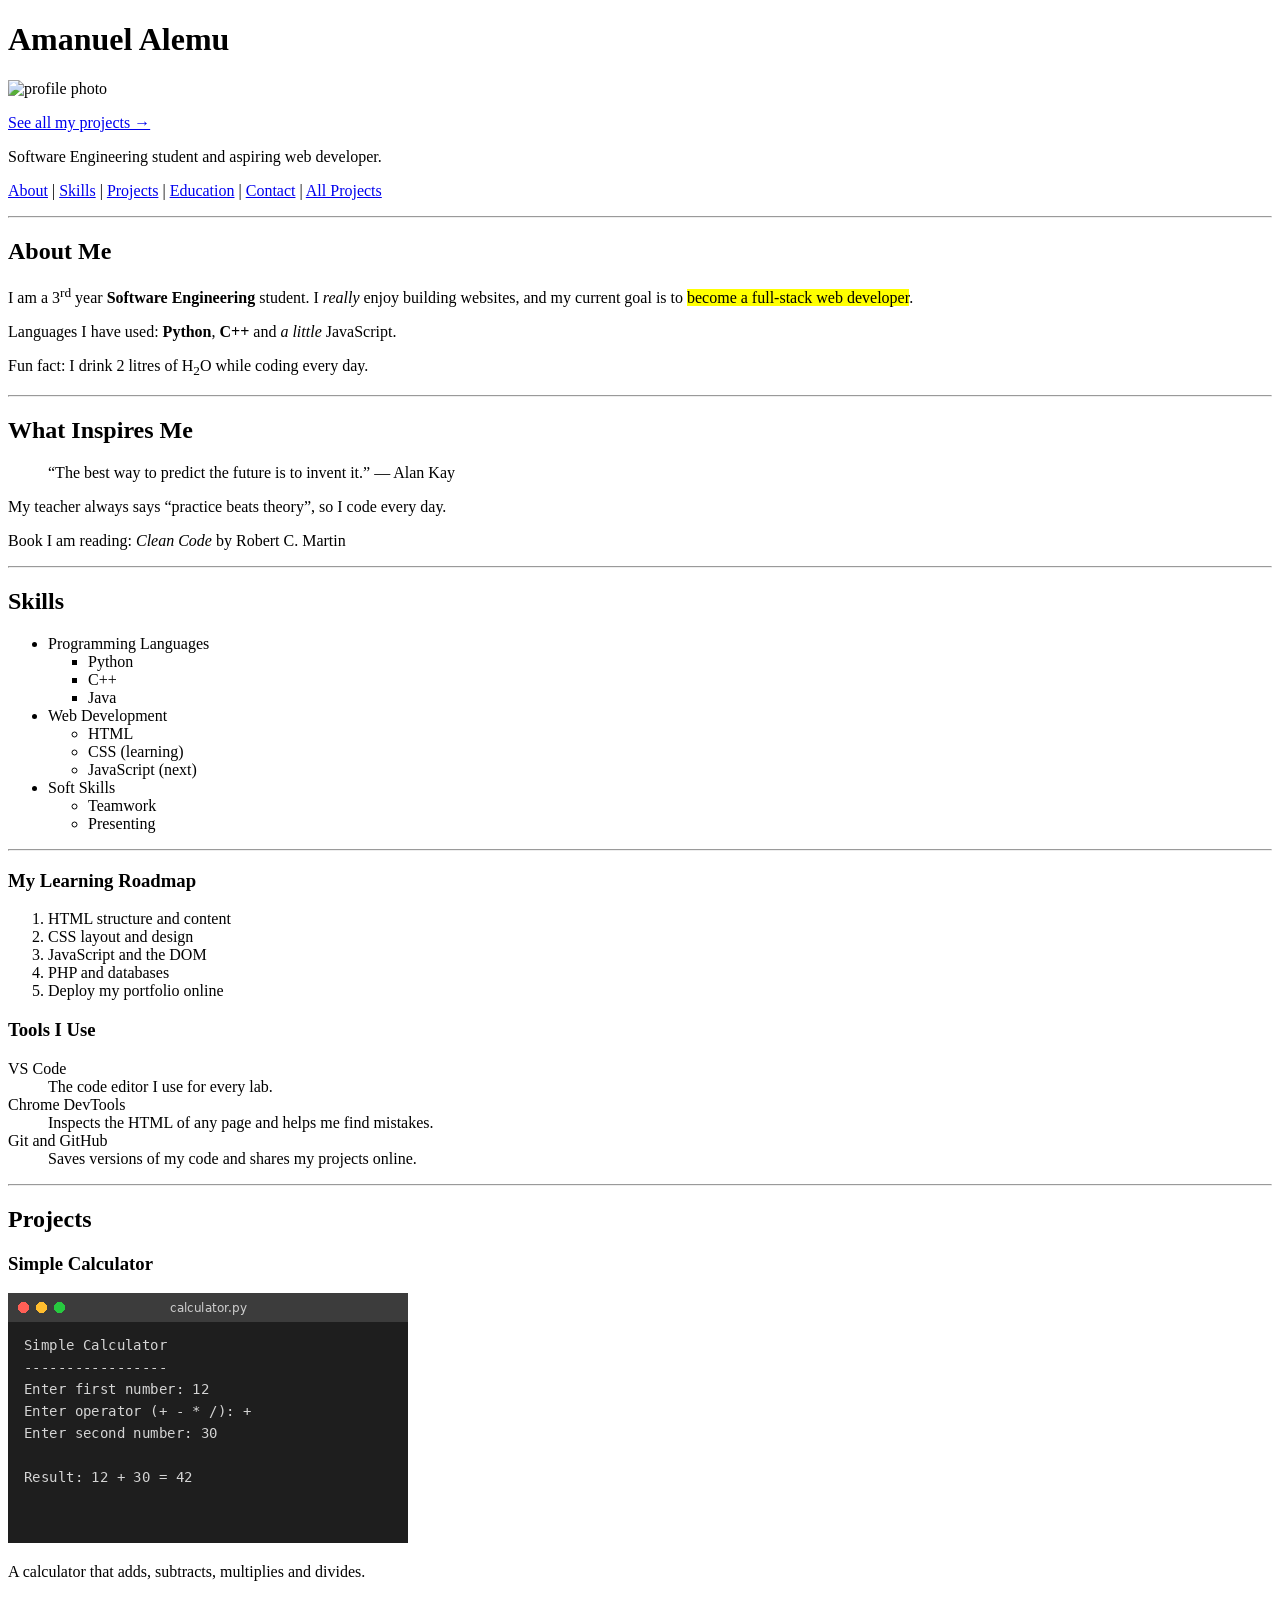
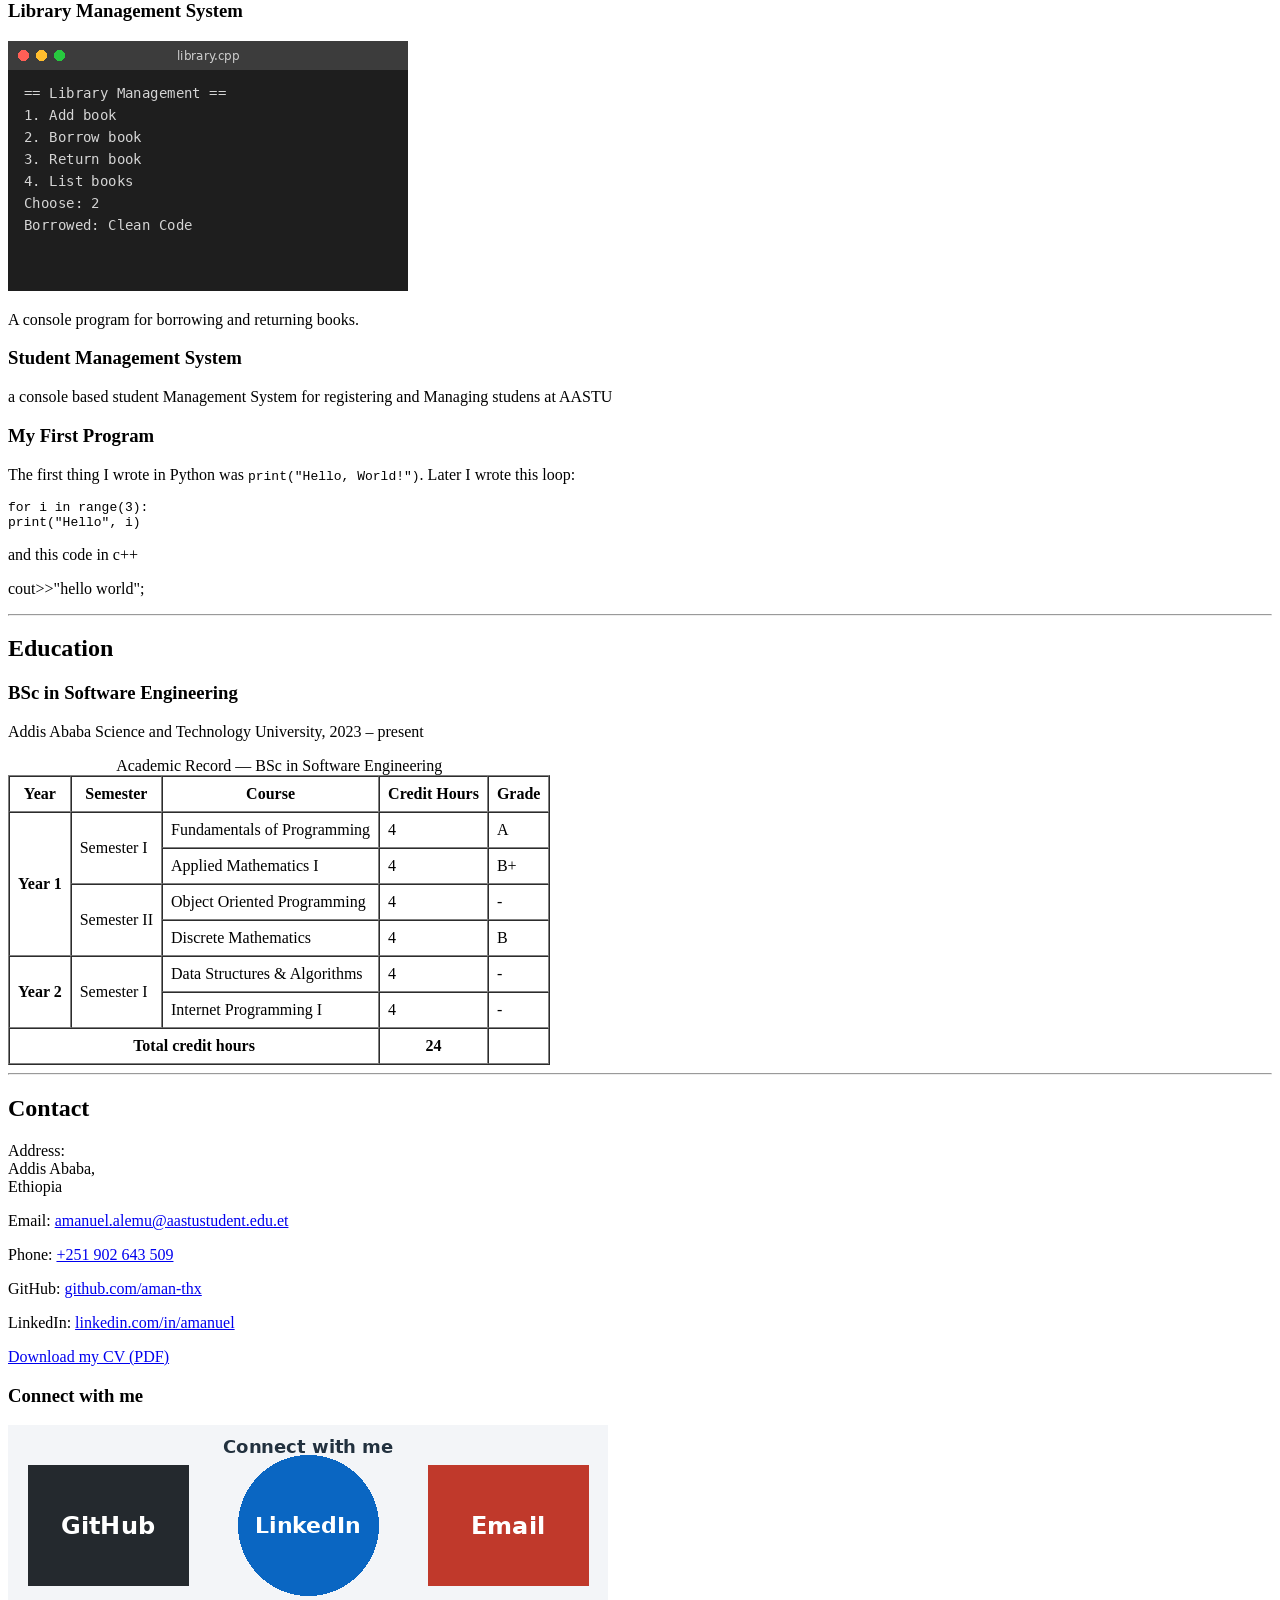
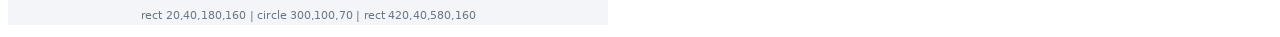
==== index.html @ 14cef984 "add about me section" ====
<!DOCTYPE html>
<html lang="en">
<head>
    <meta charset="UTF-8">
    <meta name="viewport" content="width=device-width, initial-scale=1.0">
    <title>Amanuel Alemu | portfolio</title>
    <link rel="icon" type="image/png" href="images/favicon.png">

</head>
<body>
<h1>Amanuel Alemu</h1>
<img src="images/IMG_1204.jpg" alt="profile photo" title="Amanuel Alemu" width="200">
<p><a href="projects.html">See all my projects →</a></p>
<p>Software Engineering student and aspiring web developer.</p>
<p>
<a href="#about">About</a> |
<a href="#skills">Skills</a> |
<a href="#projects">Projects</a> |
<a href="#education">Education</a> |
<a href="#contact">Contact</a> |
<a href="projects.html">All Projects</a>
</p>
<hr>
<h2 id="about">About Me</h2>

<p>I am a 3<sup>rd</sup> year <strong>Software Engineering</strong> student.  
I <em>really</em> enjoy building websites, and my current goal is to  
<mark>become a full-stack web developer</mark>.</p>  
<p>Languages I have used: <b>Python</b>, <b>C++</b> and <i>a little</i>  
JavaScript.</p>  
<p>Fun fact: I drink 2 litres of H<sub>2</sub>O while coding every day.</p> 
<hr>

<h2>What Inspires Me</h2>  
<blockquote>  
“The best way to predict the future is to invent it.” — Alan Kay 
</blockquote>  
<p>My teacher always says <q>practice beats theory</q>, so I code every day.</p> 
<p>Book I am reading: <cite>Clean Code</cite> by Robert C. Martin</p>

<hr>

<h2 id="skills">Skills</h2>
<ul>
<li>Programming Languages
<ul type="square">
<li>Python</li>
<li>C++</li>
<li>Java</li>
</ul>
</li>
<li>Web Development
<ul type="circle">
<li>HTML</li>
<li>CSS (learning)</li>
<li>JavaScript (next)</li>
</ul>
</li>
<li>Soft Skills
<ul>
<li>Teamwork</li>
<li>Presenting</li>
</ul>
</li>
</ul>
<hr>

<h3>My Learning Roadmap</h3>
<ol type="1">
<li>HTML structure and content</li>
<li>CSS layout and design</li>
<li>JavaScript and the DOM</li>
<li>PHP and databases</li>
<li>Deploy my portfolio online</li>
</ol>


<h3>Tools I Use</h3>
<dl>
<dt>VS Code</dt>
<dd>The code editor I use for every lab.</dd>
<dt>Chrome DevTools</dt>
<dd>Inspects the HTML of any page and helps me find mistakes.</dd>
<dt>Git and GitHub</dt>
<dd>Saves versions of my code and shares my projects online.</dd>
</dl>



<hr>
<h2 id="projects">Projects</h2>
<h3>Simple Calculator</h3>
<img src="images/project-calculator.png" alt="Screenshot of the calculator showing 12
+ 30 = 42"
width="400" height="250">




<p>A calculator that adds, subtracts, multiplies and divides.</p>
<h3>Library Management System</h3>
<img src="images/project-library.png" alt="Screenshot of the managment system showing the main menu"
width="400" height="250">
<p>A console program for borrowing and returning books.</p>



<h3>Student Management System</h3>
<p>a console based student Management System for registering and Managing studens at AASTU</p>
<h3>My First Program</h3>  
<p>The first thing I wrote in Python was <code>print("Hello, World!")</code>.  
Later I wrote this loop:</p>  
<pre><code>for i in range(3):  
print("Hello", i)  
</code></pre> 
<p>and this code in c++</p>

<p>cout>>"hello world"; </p>

<hr>
<h2 id="education">Education</h2>
<h3>BSc in Software Engineering</h3>
<p>Addis Ababa Science and Technology University, 2023 – present</p>



<table border ="1" cellpadding="8" cellspacing="0">
<caption>Academic Record — BSc in Software Engineering</caption>
<thead>
<tr>
<th>Year</th>
<th>Semester</th>
<th>Course</th>
<th>Credit Hours</th>
<th>Grade</th>
</tr>
</thead>
<tbody>
<tr>
<th rowspan="4">Year 1</th>
<td rowspan="2">Semester I</td>
<td>Fundamentals of Programming</td>
<td>4</td>
<td>A</td>
</tr>
<tr>
<!-- Year and Semester are already covered -->
<td>Applied Mathematics I</td>
<td>4</td>
<td>B+</td>
</tr>
<tr>
<!-- Year is still covered -->
<td rowspan="2">Semester II</td> <td>Object
Oriented Programming</td> <td>4</td>
<td>-</td>
</tr>
<tr>
<td>Discrete Mathematics</td>
<td>4</td>
<td>B</td>
</tr>
<tr>
<th rowspan="2">Year 2</th>
<td rowspan="2">Semester I</td>
<td>Data Structures &amp; Algorithms</td>
<td>4</td>
<td>-</td>
</tr>
<tr>
<td>Internet Programming I</td>
<td>4</td>
<td>-</td>
</tr>
</tbody>
<tfoot>
<tr>
<th colspan="3">Total credit hours</th>
<th>24</th>
<th></th>
</tr>
</tfoot>
</table>

<hr>
<h2 id="contact">Contact</h2>
<p>Address:<br>Addis Ababa,<br>Ethiopia</p>
<p>Email: <a href="mailto:amanuel.alemu@aastustudent.edu.etc">amanuel.alemu@aastustudent.edu.et</a></p>
<p>Phone: <a href="tel:+251902643509">+251 902 643 509</a></p>
<p>GitHub: <a href="https://github.com/aman-thx">github.com/aman-thx</a></p>
<p>LinkedIn: <a
href="https://www.linkedin.com/in/amanuel">linkedin.com/in/amanuel</a></p>
<p><a href="files/cv.pdf" download>Download my CV (PDF)</a></p>


<h3>Connect with me</h3>
<img src="images/connect-banner.png" usemap="#connectmap"
alt="Connect banner: GitHub, LinkedIn, Email" width="600" height="200">


<map name="connectmap">
<area shape="rect" coords="20,40,180,160"
href="https://github.com/aman-thx" alt="GitHub">
<area shape="circle" coords="300,100,70"
href="https://www.linkedin.com/in/amanuel" alt="LinkedIn">
<area shape="rect" coords="420,40,580,160"
href="mailto:amanuel.alemu@aastustudent.edu.et" alt="Email">
</map>
</body>
</html>
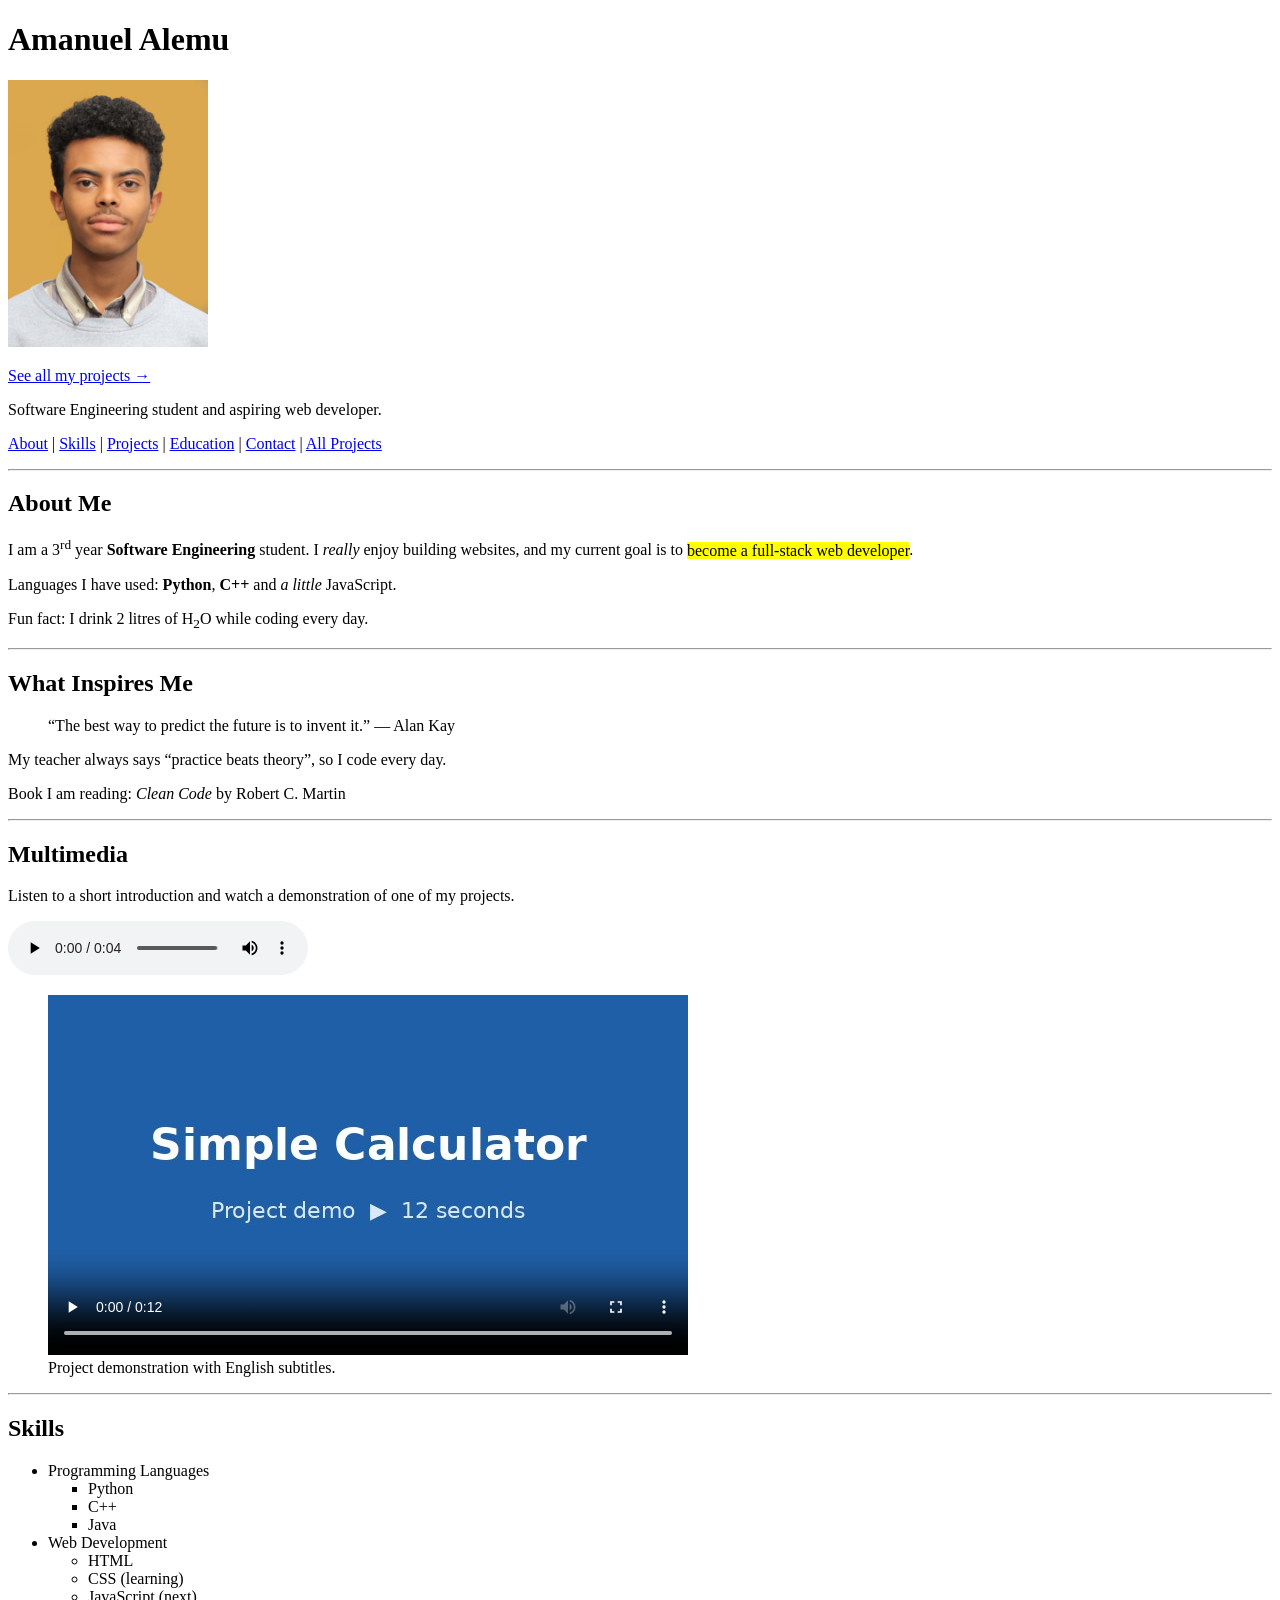
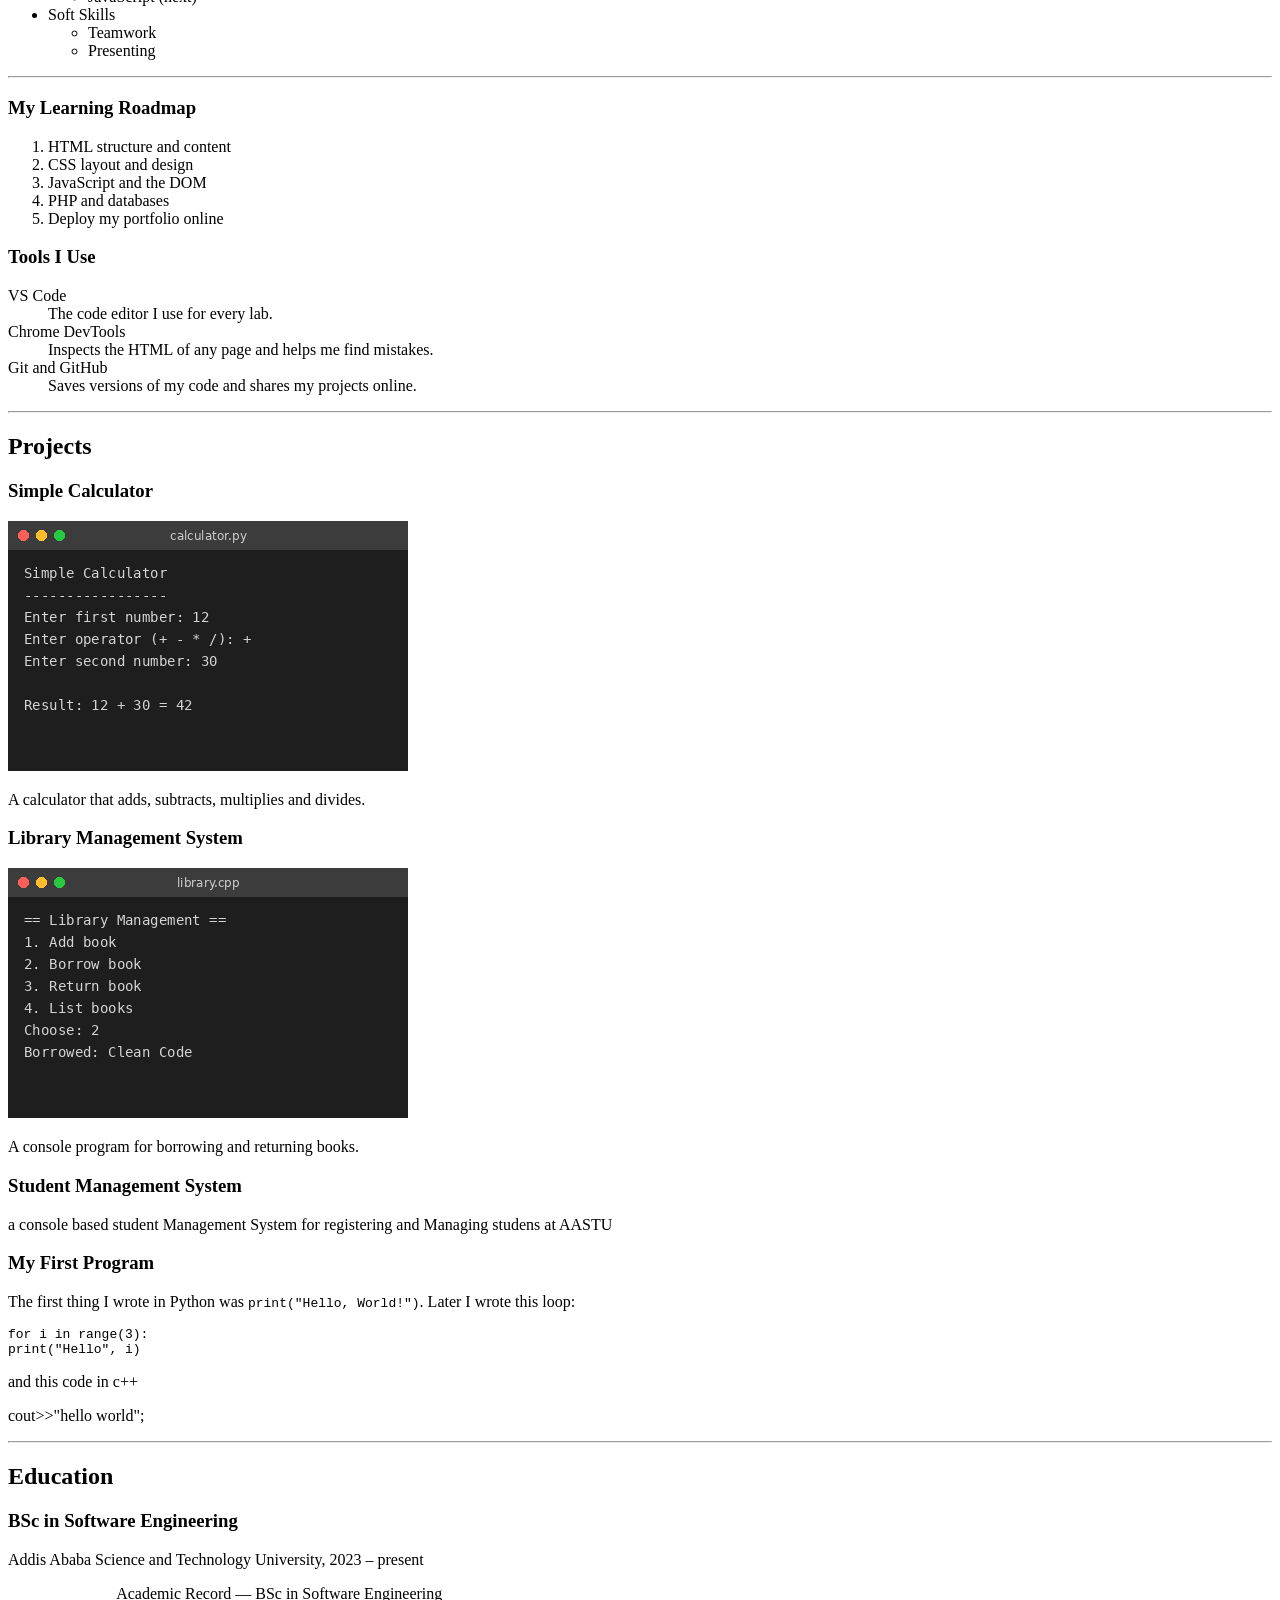
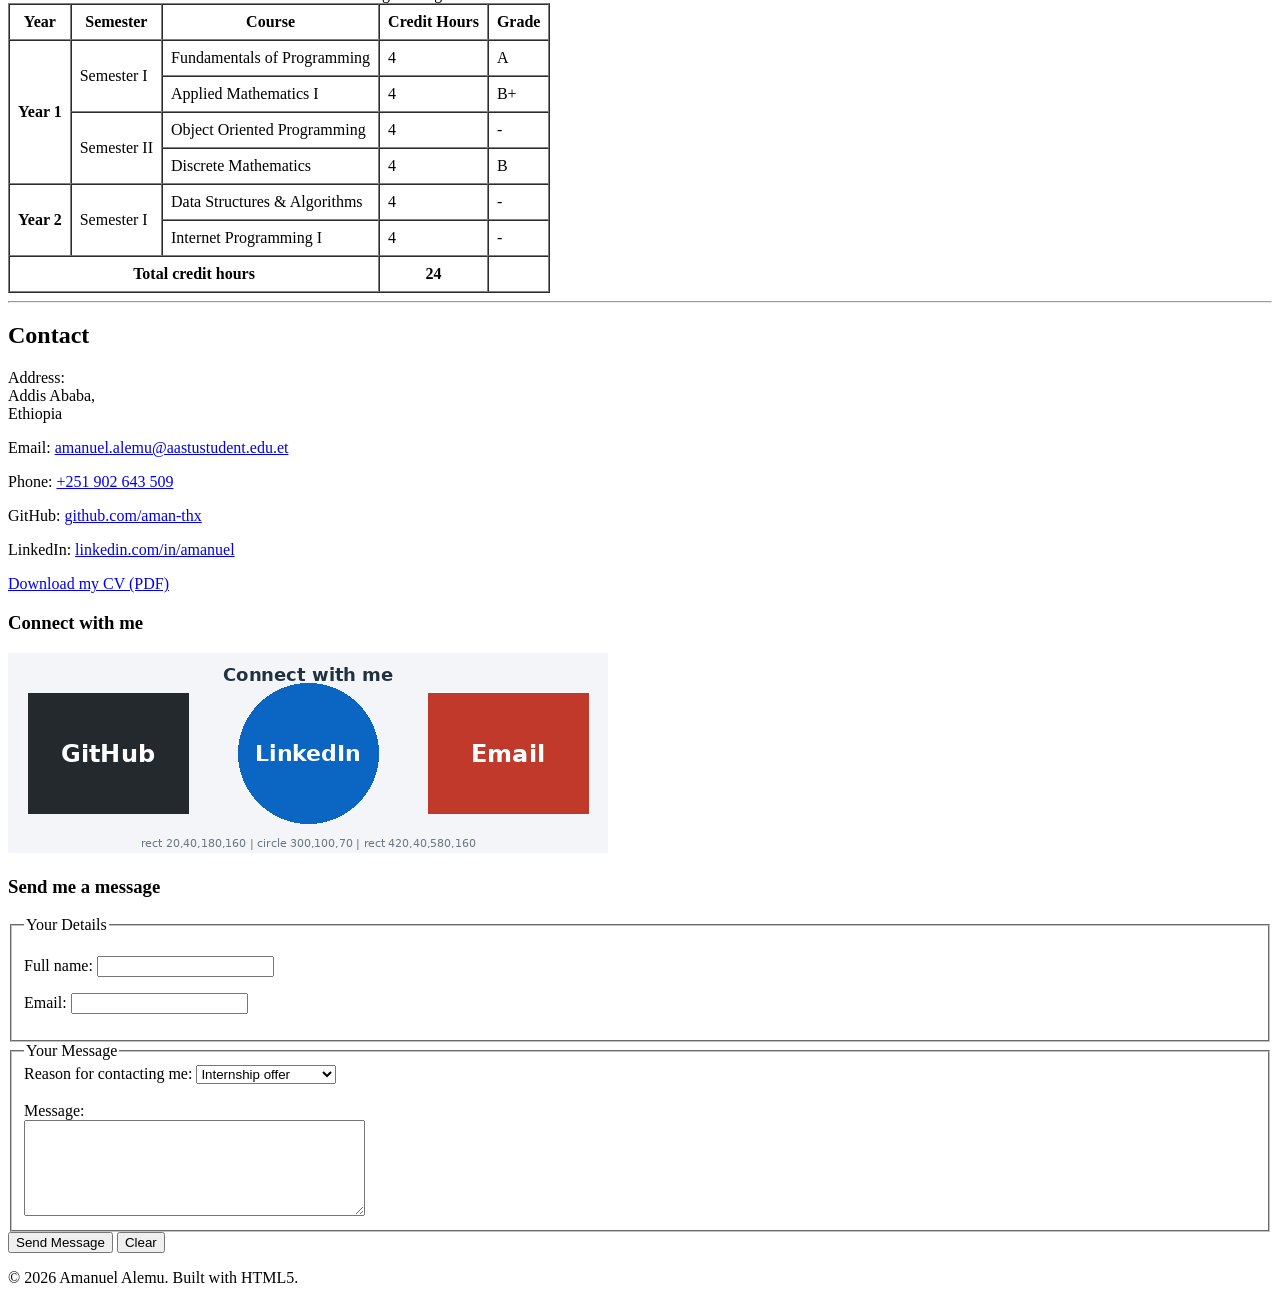
==== commit 464fdd98: "The thank-you page" ====
--- a/index.html
+++ b/index.html
@@ -8,10 +8,12 @@
 
 </head>
 <body>
+<header>
 <h1>Amanuel Alemu</h1>
-<img src="images/IMG_1204.jpg" alt="profile photo" title="Amanuel Alemu" width="200">
+<img src="images/IMG_1204.JPG" alt="profile photo" title="Amanuel Alemu" width="200">
 <p><a href="projects.html">See all my projects →</a></p>
 <p>Software Engineering student and aspiring web developer.</p>
+<nav aria-label="Primary navigation">
 <p>
 <a href="#about">About</a> |
 <a href="#skills">Skills</a> |
@@ -20,6 +22,9 @@
 <a href="#contact">Contact</a> |
 <a href="projects.html">All Projects</a>
 </p>
+</nav>
+</header>
+<main>
 <hr>
 <h2 id="about">About Me</h2>
 
@@ -37,6 +42,25 @@
 </blockquote>  
 <p>My teacher always says <q>practice beats theory</q>, so I code every day.</p> 
 <p>Book I am reading: <cite>Clean Code</cite> by Robert C. Martin</p>
+
+<hr>
+<section id="media">
+<h2>Multimedia</h2>
+<p>Listen to a short introduction and watch a demonstration of one of my projects.</p>
+<audio controls>
+<source src="media/intro.mp3" type="audio/mpeg">
+Your browser does not support the audio element.
+</audio>
+<figure>
+<video controls width="640" poster="images/project-demo-poster.jpg">
+<source src="media/project-demo.mp4" type="video/mp4">
+<source src="media/project-demo.webm" type="video/webm">
+<track src="media/project-demo.vtt" kind="subtitles" srclang="en" label="English" default>
+Your browser does not support the video element.
+</video>
+<figcaption>Project demonstration with English subtitles.</figcaption>
+</figure>
+</section>
 
 <hr>
 
@@ -206,5 +230,47 @@
 <area shape="rect" coords="420,40,580,160"
 href="mailto:amanuel.alemu@aastustudent.edu.et" alt="Email">
 </map>
+
+<section id="message">
+<h3>Send me a message</h3>
+<form action="thank-you.html" method="get">
+<fieldset>
+<legend>Your Details</legend>
+<p>
+<label for="fullname">Full name:</label>
+<input type="text" id="fullname" name="fullname" autocomplete="name" required>
+</p>
+<p>
+<label for="email">Email:</label>
+<input type="email" id="email" name="email" autocomplete="email" required>
+</p>
+</fieldset>
+<fieldset>
+<legend>Your Message</legend>
+<label for="reason">Reason for contacting me:</label>
+<select id="reason" name="reason">
+<optgroup label="Work">
+<option value="internship">Internship offer</option>
+<option value="freelance">Freelance project</option>
+<option value="job">Full-time job</option>
+</optgroup>
+<optgroup label="Study">
+<option value="group-project">Group project</option>
+<option value="tutoring">Tutoring</option>
+</optgroup>
+<option value="other">Other</option>
+</select>
+<br><br>
+<label for="message">Message:</label><br>
+<textarea id="message" name="message" rows="6" cols="40"></textarea>
+</fieldset>
+<button type="submit">Send Message</button>
+<button type="reset">Clear</button>
+</form>
+</section>
+</main>
+<footer>
+<p>&copy; 2026 Amanuel Alemu. Built with HTML5.</p>
+</footer>
 </body>
 </html>
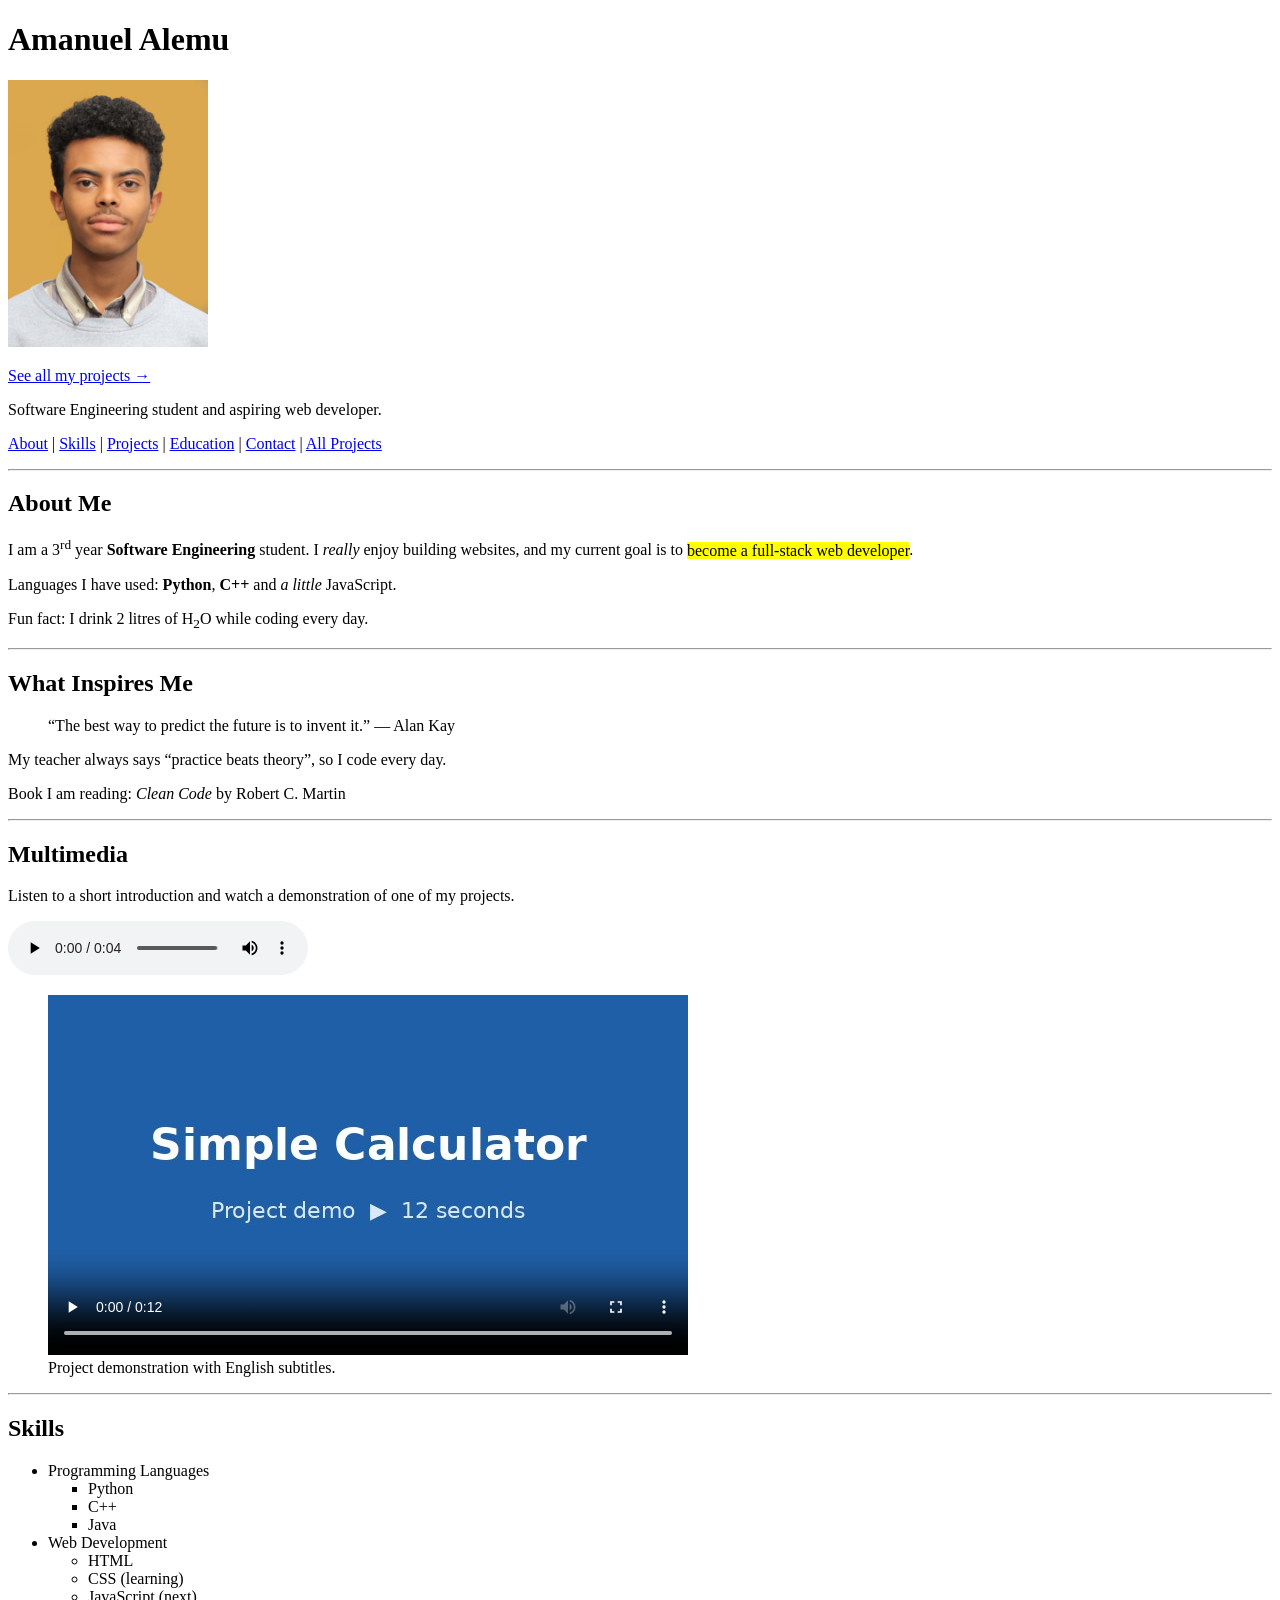
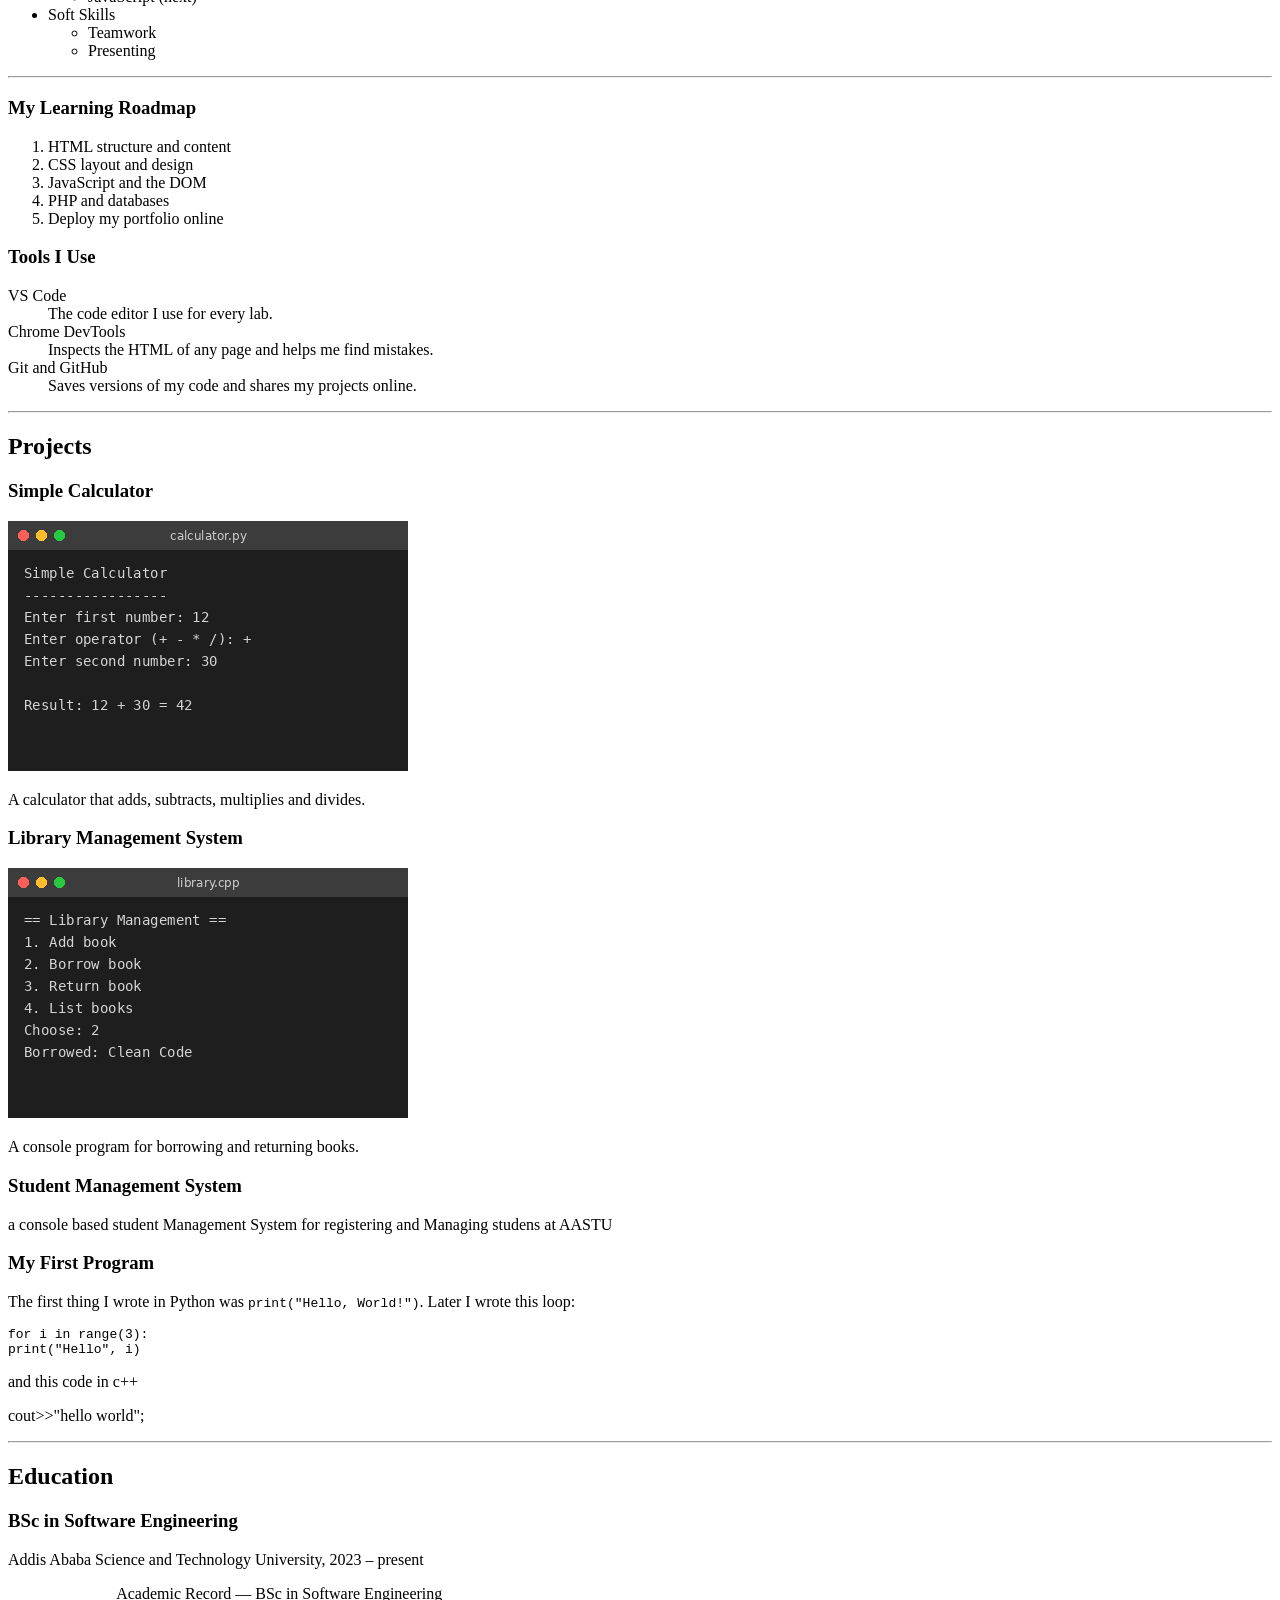
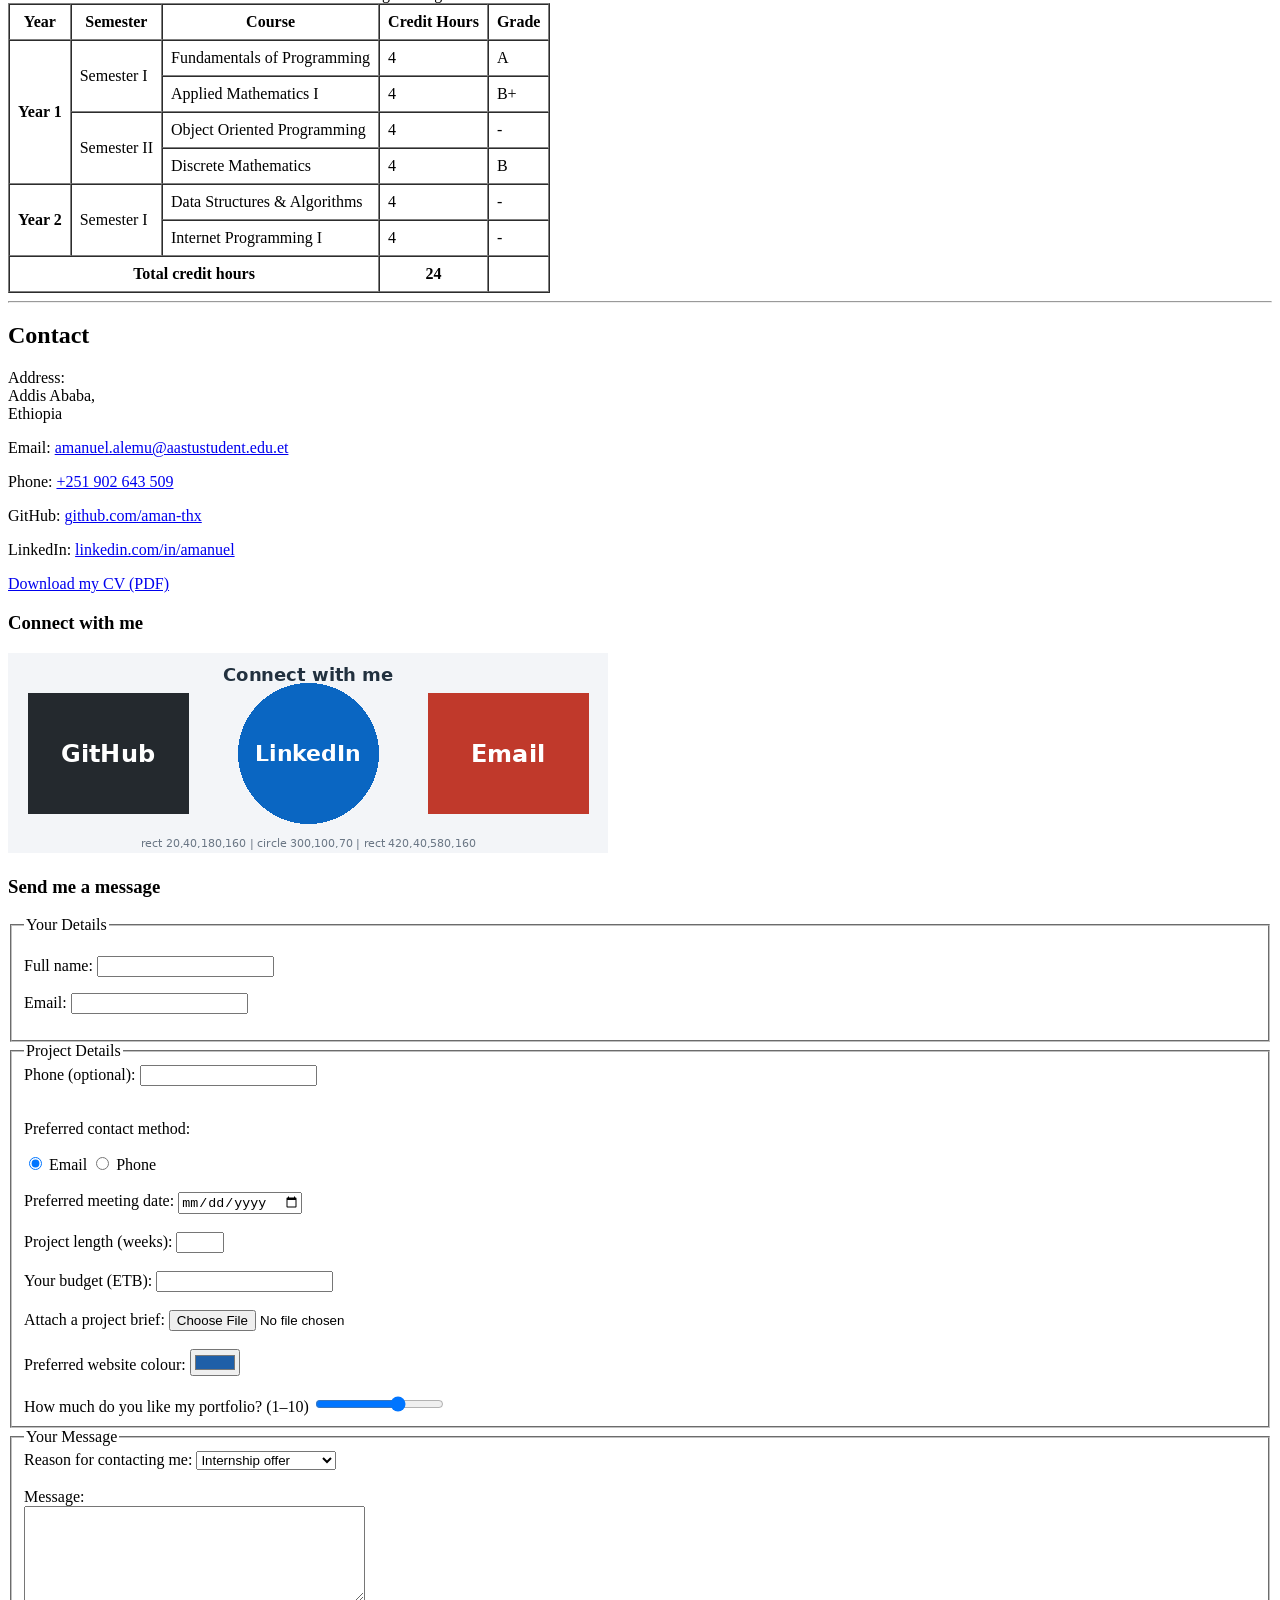
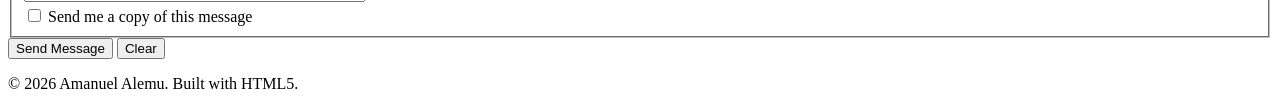
==== commit 470eceef: "Input types, validation, GET vs POST" ====
--- a/index.html
+++ b/index.html
@@ -233,7 +233,7 @@
 
 <section id="message">
 <h3>Send me a message</h3>
-<form action="thank-you.html" method="get">
+<form action="thank-you.html" method="post" enctype="multipart/form-data">
 <fieldset>
 <legend>Your Details</legend>
 <p>
@@ -246,9 +246,34 @@
 </p>
 </fieldset>
 <fieldset>
+<legend>Project Details</legend>
+<label for="phone">Phone (optional):</label>
+<input type="text" id="phone" name="phone"
+pattern="0[79][0-9]{8}" title="10 digits starting with 09 or 07"> <br><br>
+<p>Preferred contact method:</p>
+<input type="radio" id="by-email" name="contact-method" value="email" checked>
+<label for="by-email">Email</label>
+<input type="radio" id="by-phone" name="contact-method" value="phone">
+<label for="by-phone">Phone</label>
+<br><br>
+<label for="meeting">Preferred meeting date:</label>
+<input type="date" id="meeting" name="meeting" min="2026-11-01"> <br><br>
+<label for="weeks">Project length (weeks):</label>
+<input type="number" id="weeks" name="weeks" min="1" max="52" step="1"> <br><br>
+<label for="budget">Your budget (ETB):</label>
+<input type="number" id="budget" name="budget" min="1000" step="500"> <br><br>
+<label for="brief">Attach a project brief:</label>
+<input type="file" id="brief" name="brief">
+<br><br>
+<label for="colour">Preferred website colour:</label>
+<input type="color" id="colour" name="colour" value="#1f5fa8"> <br><br>
+<label for="rating">How much do you like my portfolio? (1–10)</label>
+<input type="range" id="rating" name="rating" min="1" max="10" value="7">
+</fieldset>
+<fieldset>
 <legend>Your Message</legend>
 <label for="reason">Reason for contacting me:</label>
-<select id="reason" name="reason">
+<select id="reason" name="reason" required>
 <optgroup label="Work">
 <option value="internship">Internship offer</option>
 <option value="freelance">Freelance project</option>
@@ -262,7 +287,10 @@
 </select>
 <br><br>
 <label for="message">Message:</label><br>
-<textarea id="message" name="message" rows="6" cols="40"></textarea>
+<textarea id="message" name="message" rows="6" cols="40" required></textarea>
+<br>
+<input type="checkbox" id="copy" name="copy" value="yes">
+<label for="copy">Send me a copy of this message</label>
 </fieldset>
 <button type="submit">Send Message</button>
 <button type="reset">Clear</button>
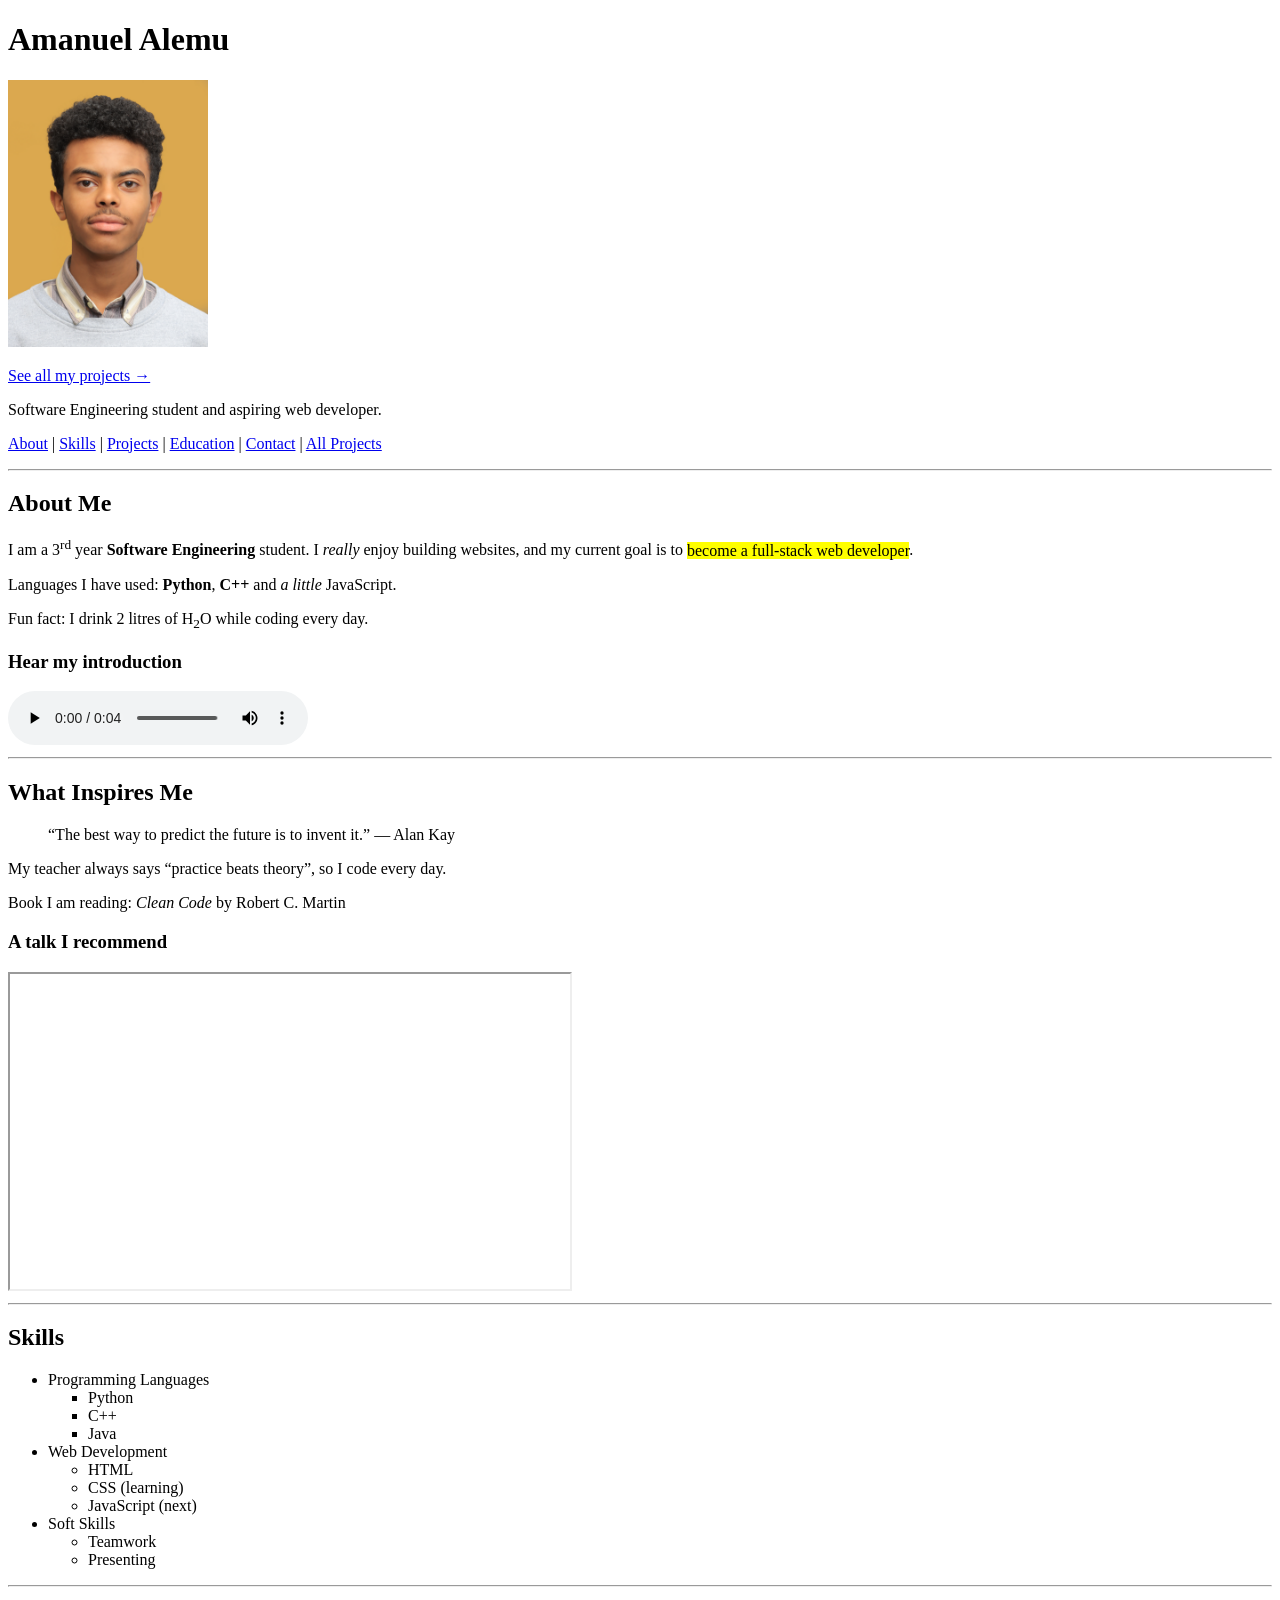
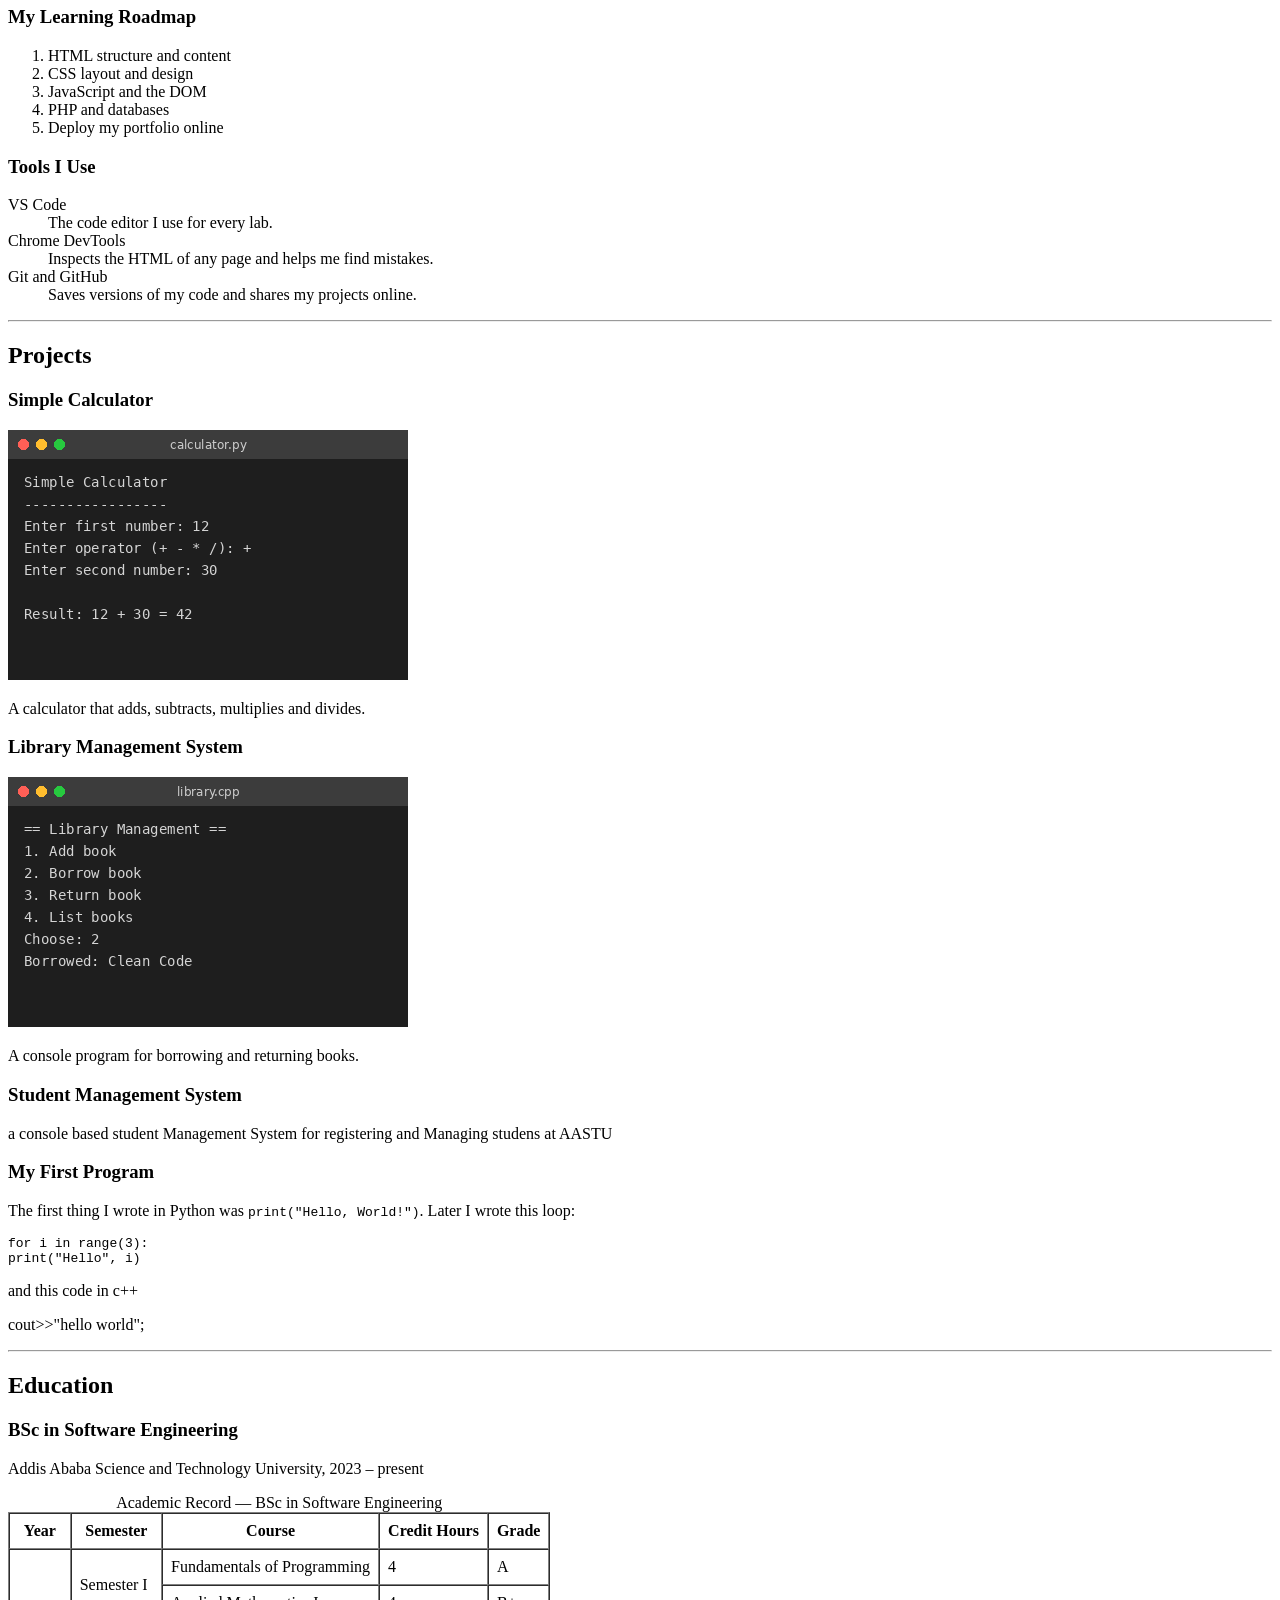
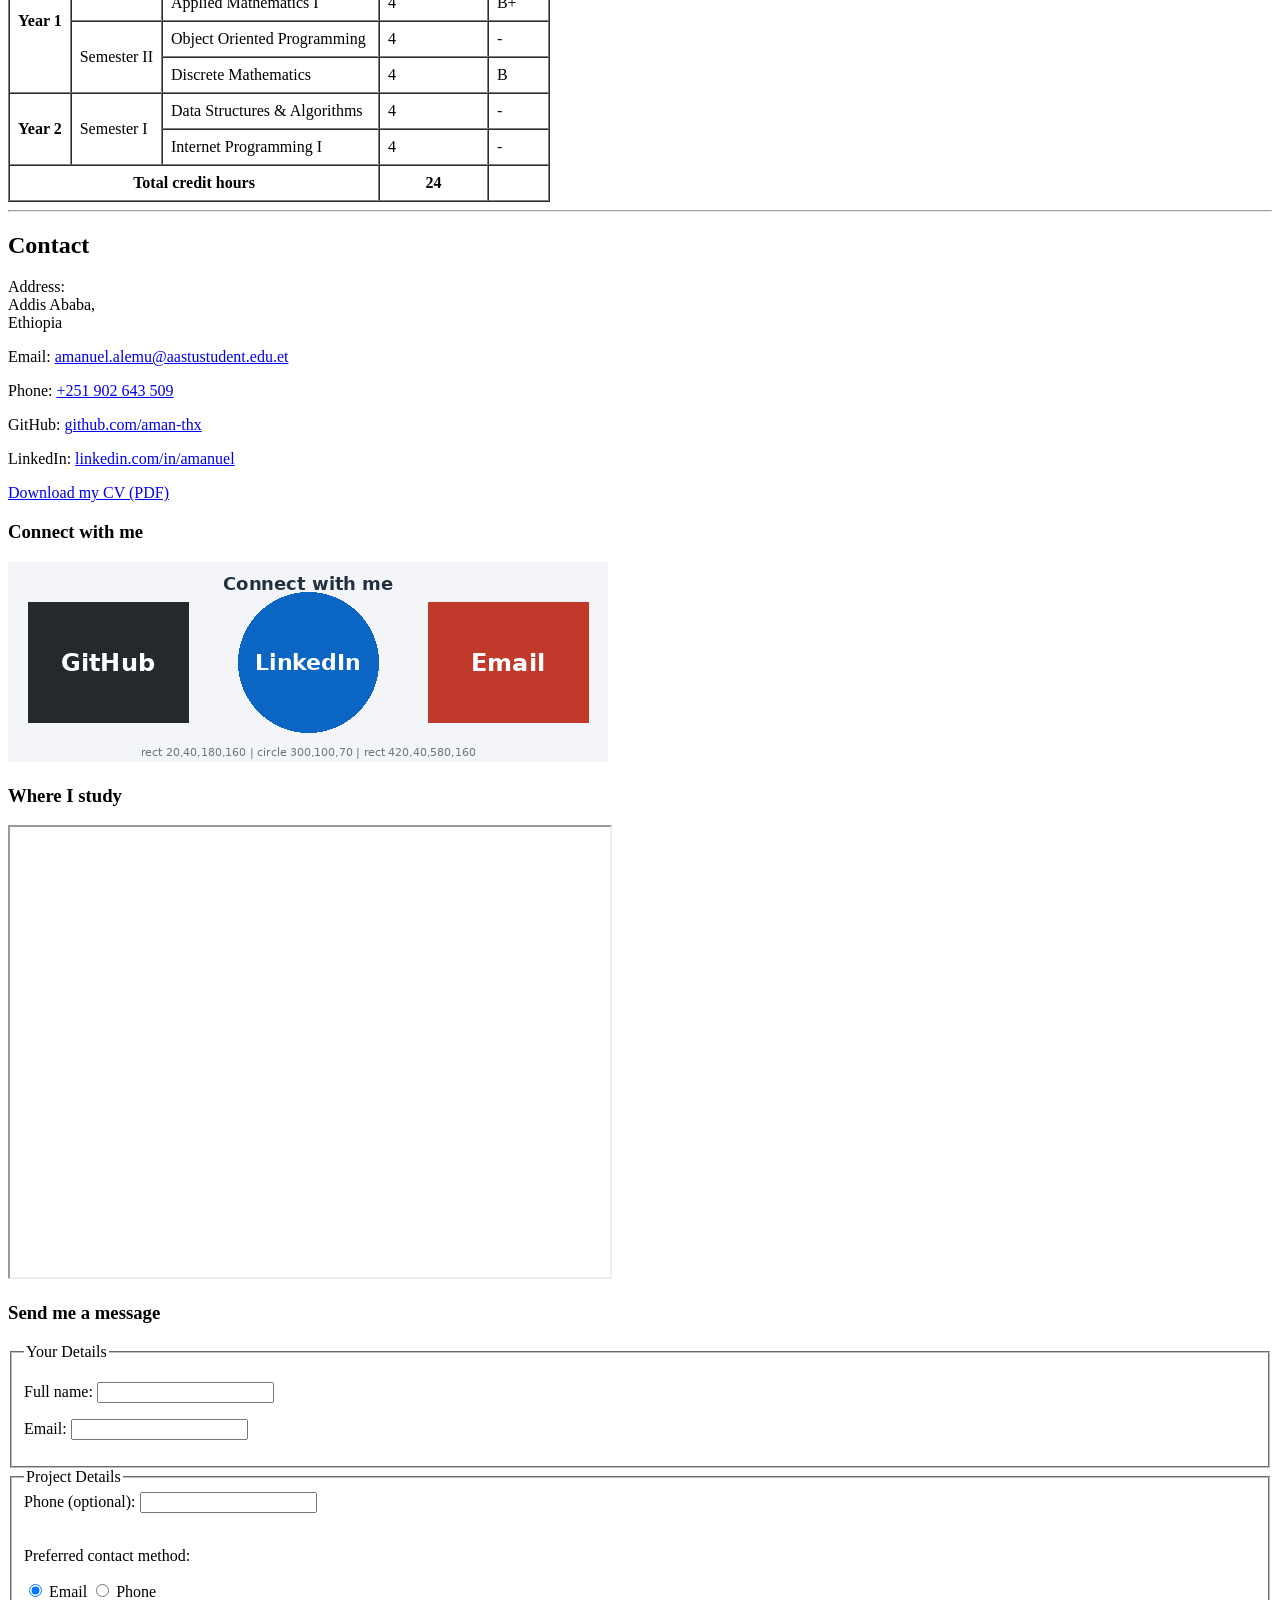
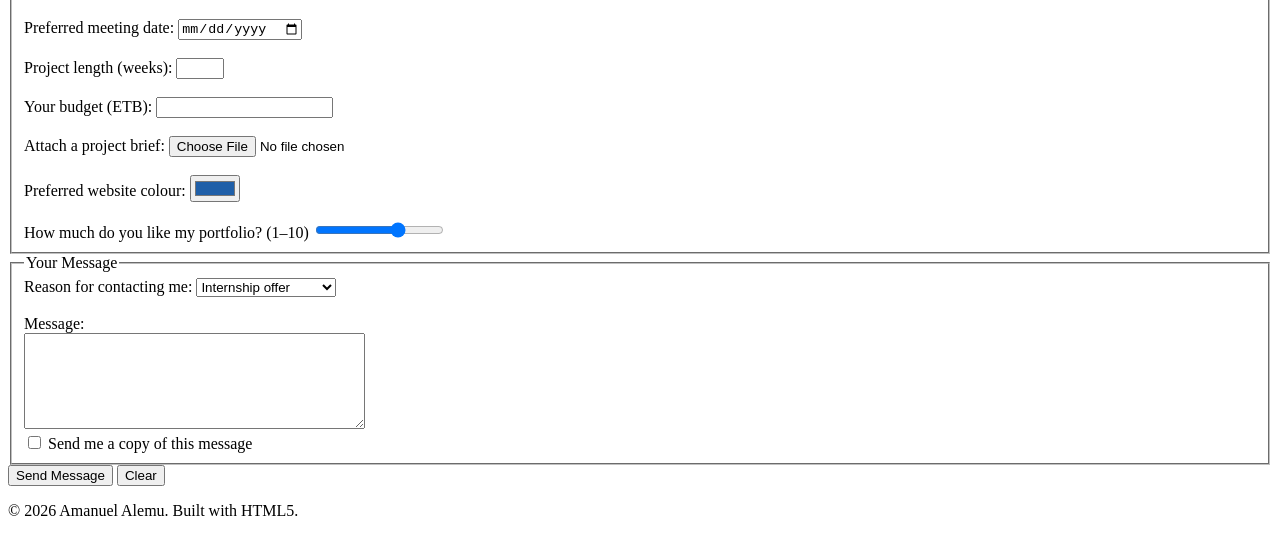
==== commit bedd516e: "Audio, video, captions, embedded content" ====
--- a/index.html
+++ b/index.html
@@ -34,33 +34,26 @@
 <p>Languages I have used: <b>Python</b>, <b>C++</b> and <i>a little</i>  
 JavaScript.</p>  
 <p>Fun fact: I drink 2 litres of H<sub>2</sub>O while coding every day.</p> 
-<hr>
-
+<h3>Hear my introduction</h3>
+<audio controls>
+<source src="media/intro.mp3" type="audio/mpeg">
+Your browser does not support the audio element.
+</audio>
+<hr>
+
+<aside>
 <h2>What Inspires Me</h2>  
 <blockquote>  
 “The best way to predict the future is to invent it.” — Alan Kay 
 </blockquote>  
 <p>My teacher always says <q>practice beats theory</q>, so I code every day.</p> 
 <p>Book I am reading: <cite>Clean Code</cite> by Robert C. Martin</p>
-
-<hr>
-<section id="media">
-<h2>Multimedia</h2>
-<p>Listen to a short introduction and watch a demonstration of one of my projects.</p>
-<audio controls>
-<source src="media/intro.mp3" type="audio/mpeg">
-Your browser does not support the audio element.
-</audio>
-<figure>
-<video controls width="640" poster="images/project-demo-poster.jpg">
-<source src="media/project-demo.mp4" type="video/mp4">
-<source src="media/project-demo.webm" type="video/webm">
-<track src="media/project-demo.vtt" kind="subtitles" srclang="en" label="English" default>
-Your browser does not support the video element.
-</video>
-<figcaption>Project demonstration with English subtitles.</figcaption>
-</figure>
-</section>
+<h3>A talk I recommend</h3>
+<iframe src="https://www.youtube.com/embed/UB1O30fR-EE"
+width="560" height="315"
+title="YouTube video: HTML5 and CSS3 crash course"
+allowfullscreen></iframe>
+</aside>
 
 <hr>
 
@@ -230,6 +223,13 @@
 <area shape="rect" coords="420,40,580,160"
 href="mailto:amanuel.alemu@aastustudent.edu.et" alt="Email">
 </map>
+
+<h3>Where I study</h3>
+<iframe
+src="https://www.google.com/maps?q=Addis+Ababa+Science+and+Technology+University&output=embed"
+width="600" height="450"
+title="Map of Addis Ababa Science and Technology University"
+allowfullscreen></iframe>
 
 <section id="message">
 <h3>Send me a message</h3>
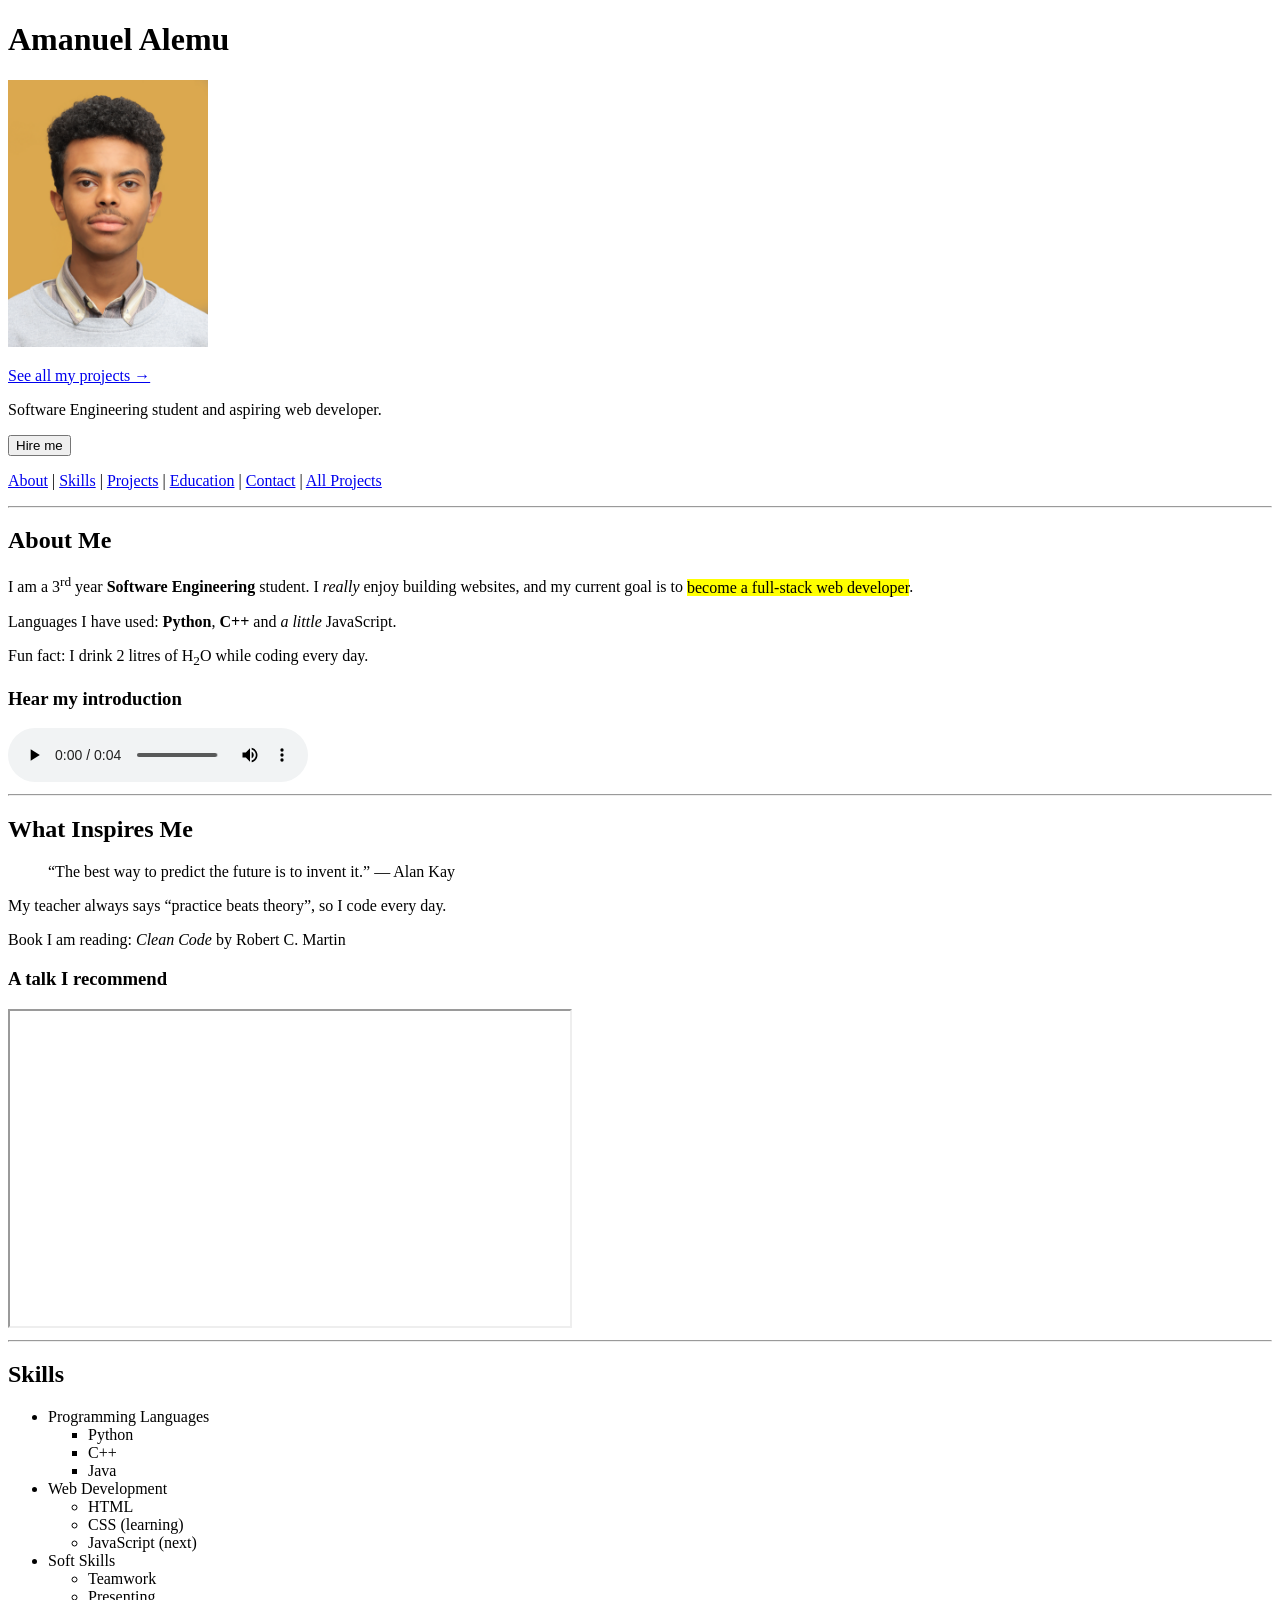
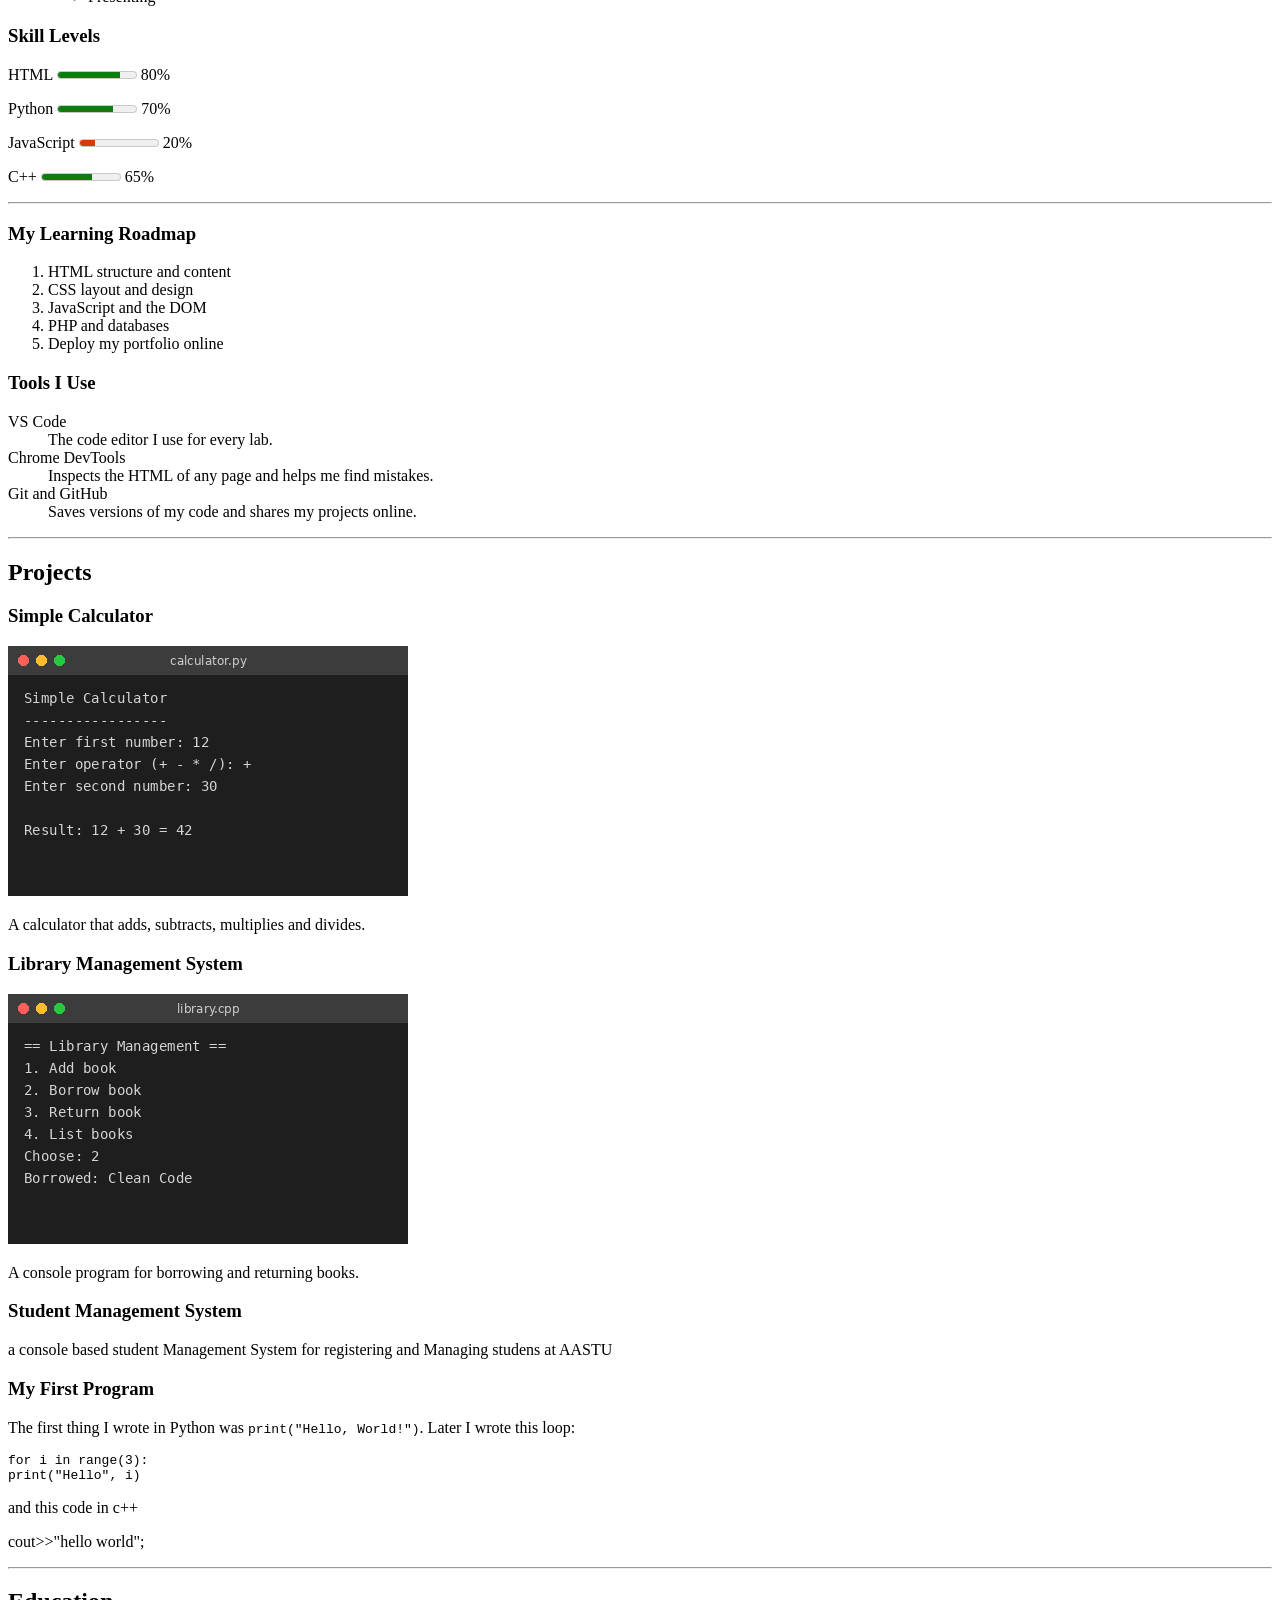
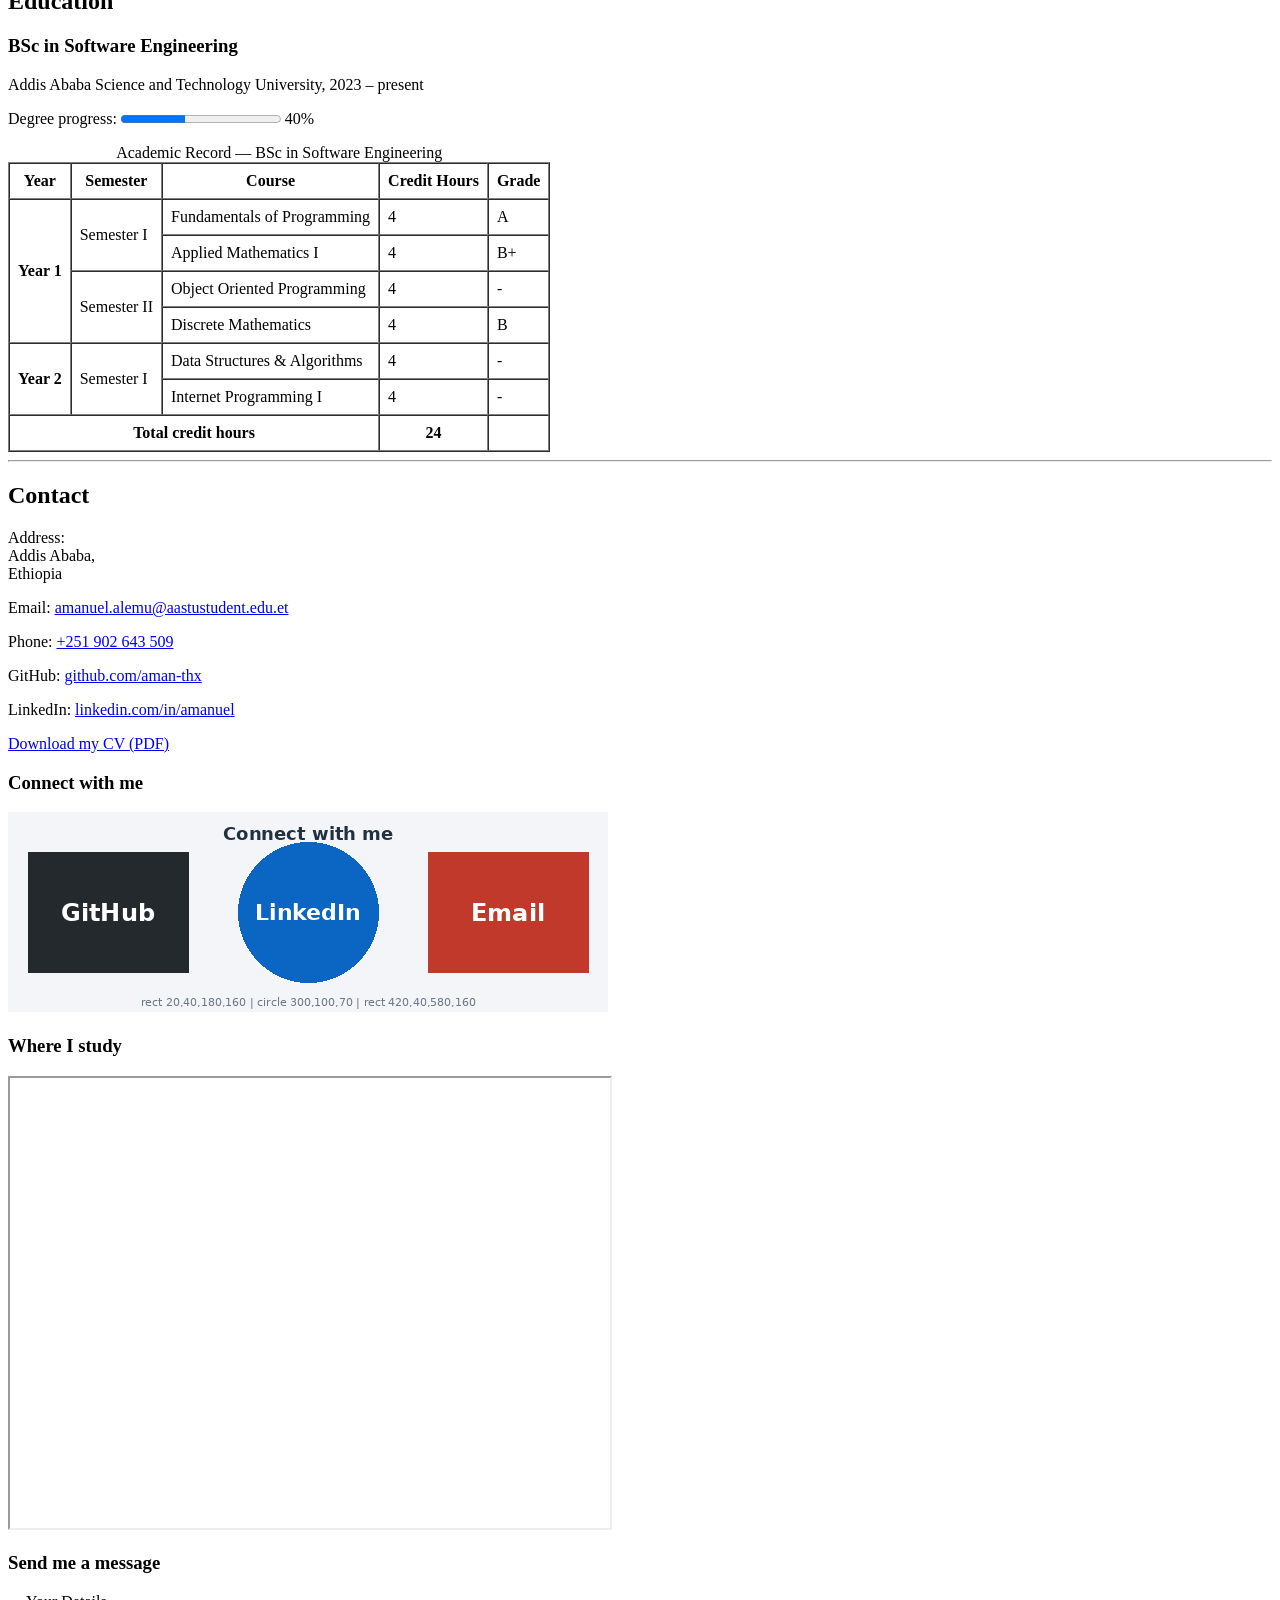
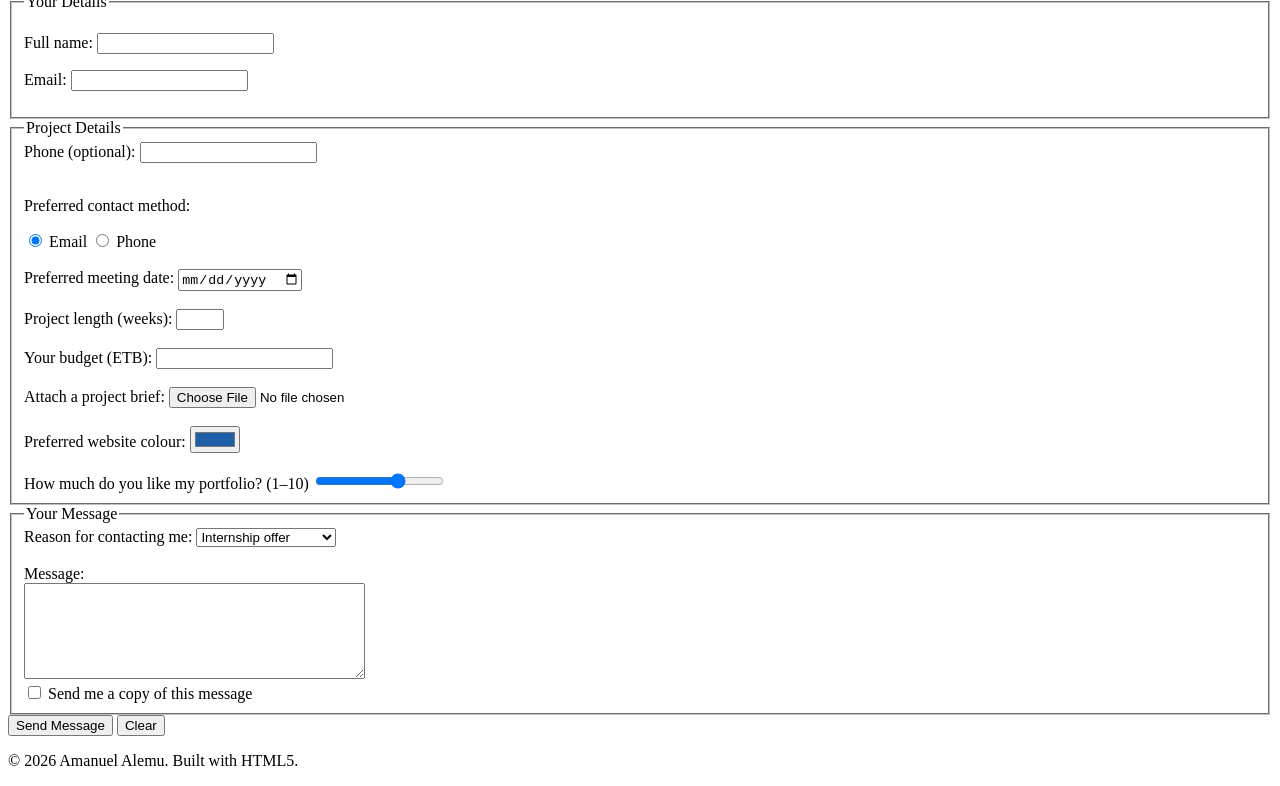
==== commit 9be24b69: "Collapsible details, dialog, progress and meter" ====
--- a/index.html
+++ b/index.html
@@ -13,6 +13,13 @@
 <img src="images/IMG_1204.JPG" alt="profile photo" title="Amanuel Alemu" width="200">
 <p><a href="projects.html">See all my projects →</a></p>
 <p>Software Engineering student and aspiring web developer.</p>
+<button type="button" onclick="document.getElementById('hire-dialog').showModal()">Hire me</button>
+<dialog id="hire-dialog">
+<h2>Available for internships</h2>
+<p>I am available for internships and freelance web projects from June 2027.</p>
+<p><a href="#contact">Send me a message</a> or <a href="files/cv.pdf" download>download my CV</a>.</p>
+<button type="button" onclick="document.getElementById('hire-dialog').close()">Close</button>
+</dialog>
 <nav aria-label="Primary navigation">
 <p>
 <a href="#about">About</a> |
@@ -80,6 +87,11 @@
 </ul>
 </li>
 </ul>
+<h3>Skill Levels</h3>
+<p>HTML <meter min="0" max="100" value="80">80%</meter> 80%</p>
+<p>Python <meter min="0" max="100" value="70">70%</meter> 70%</p>
+<p>JavaScript <meter min="0" max="100" low="30" high="70" optimum="90" value="20">20%</meter> 20%</p>
+<p>C++ <meter min="0" max="100" value="65">65%</meter> 65%</p>
 <hr>
 
 <h3>My Learning Roadmap</h3>
@@ -138,6 +150,7 @@
 <h2 id="education">Education</h2>
 <h3>BSc in Software Engineering</h3>
 <p>Addis Ababa Science and Technology University, 2023 – present</p>
+<p>Degree progress: <progress max="100" value="40">40%</progress> 40%</p>
 
 
 
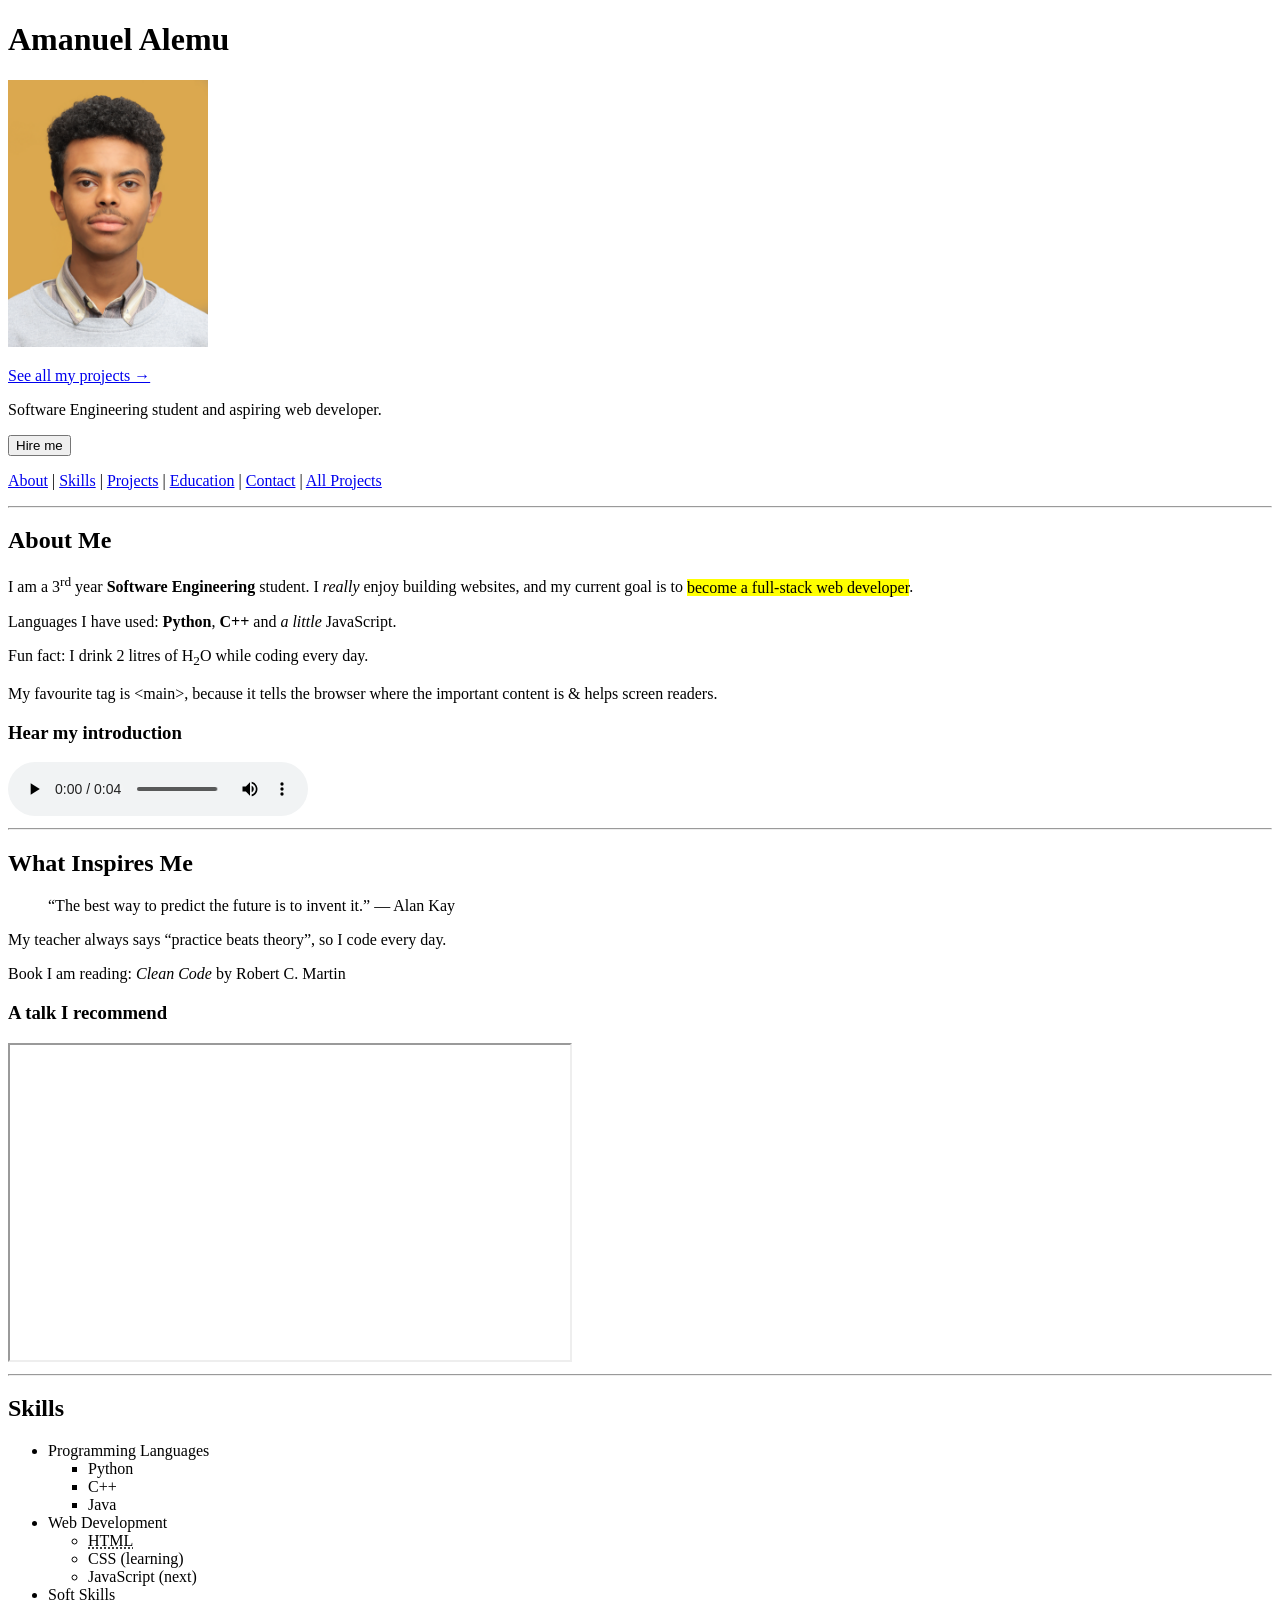
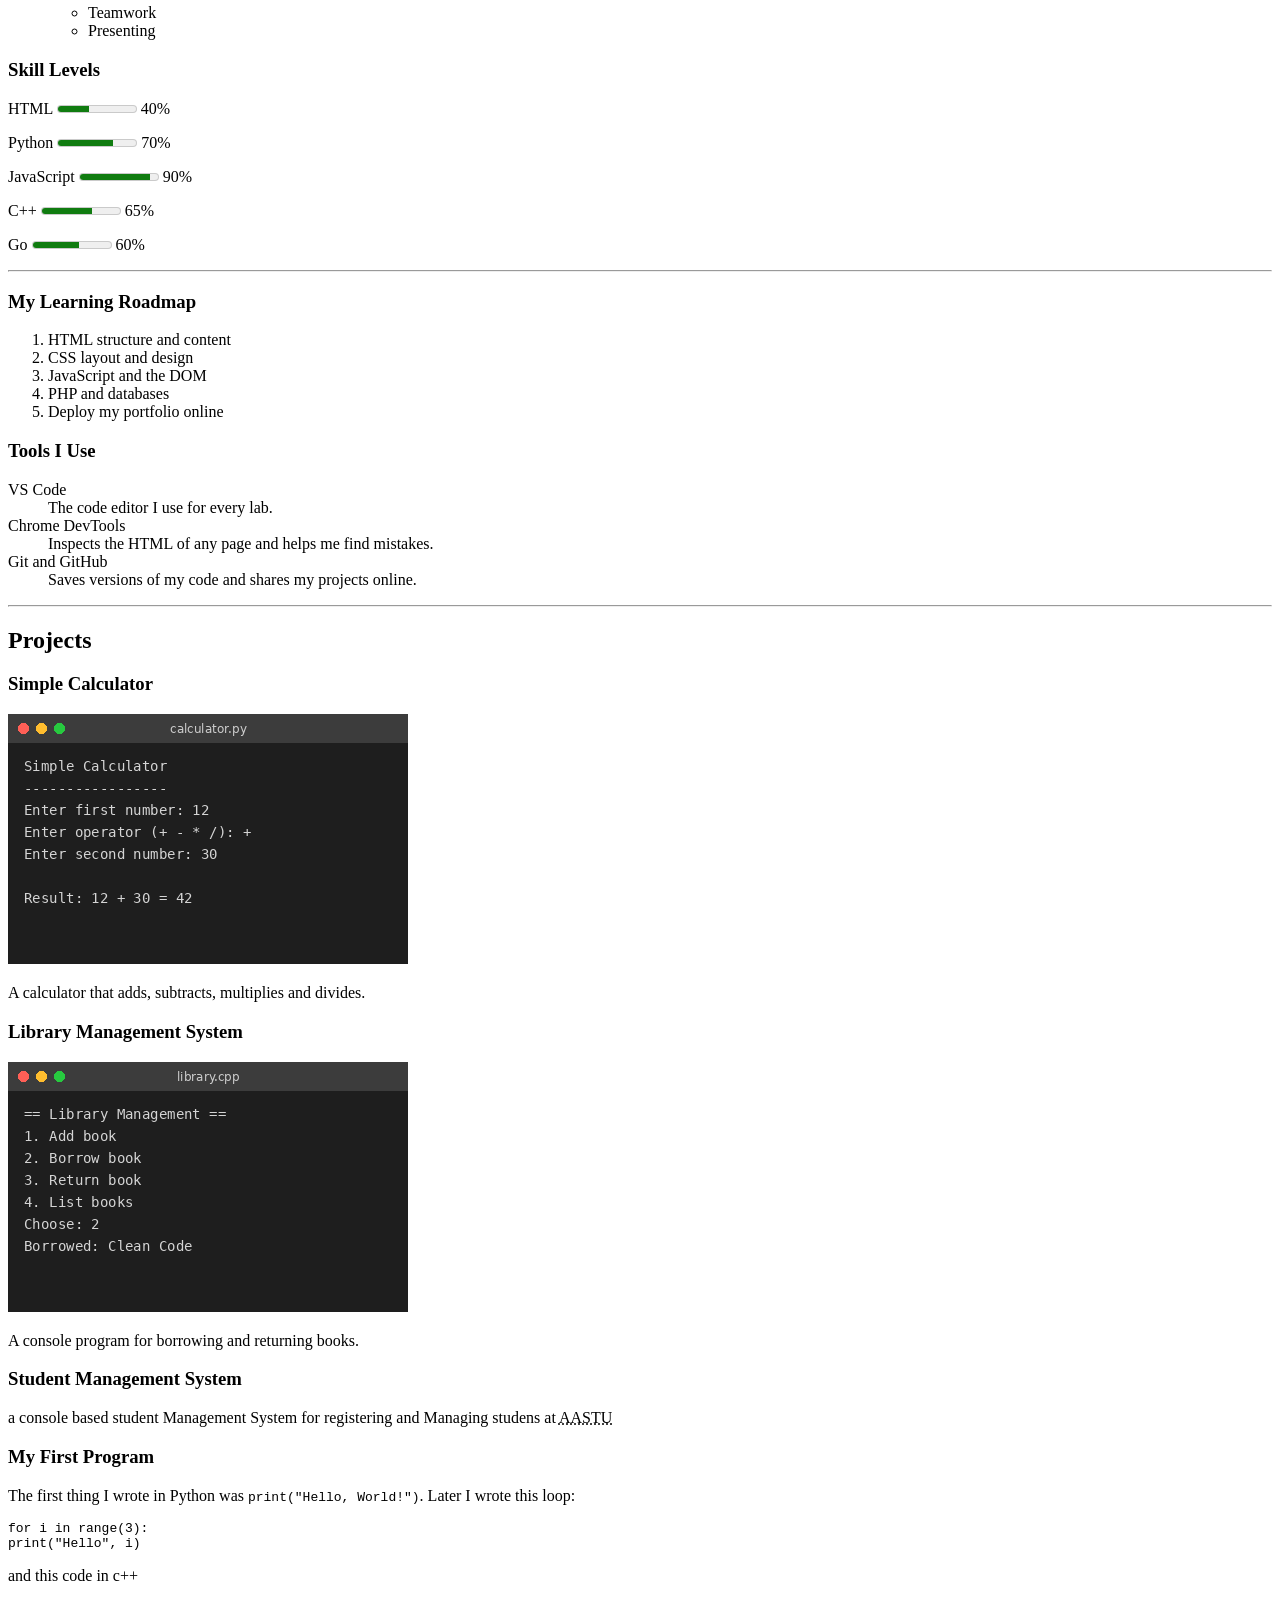
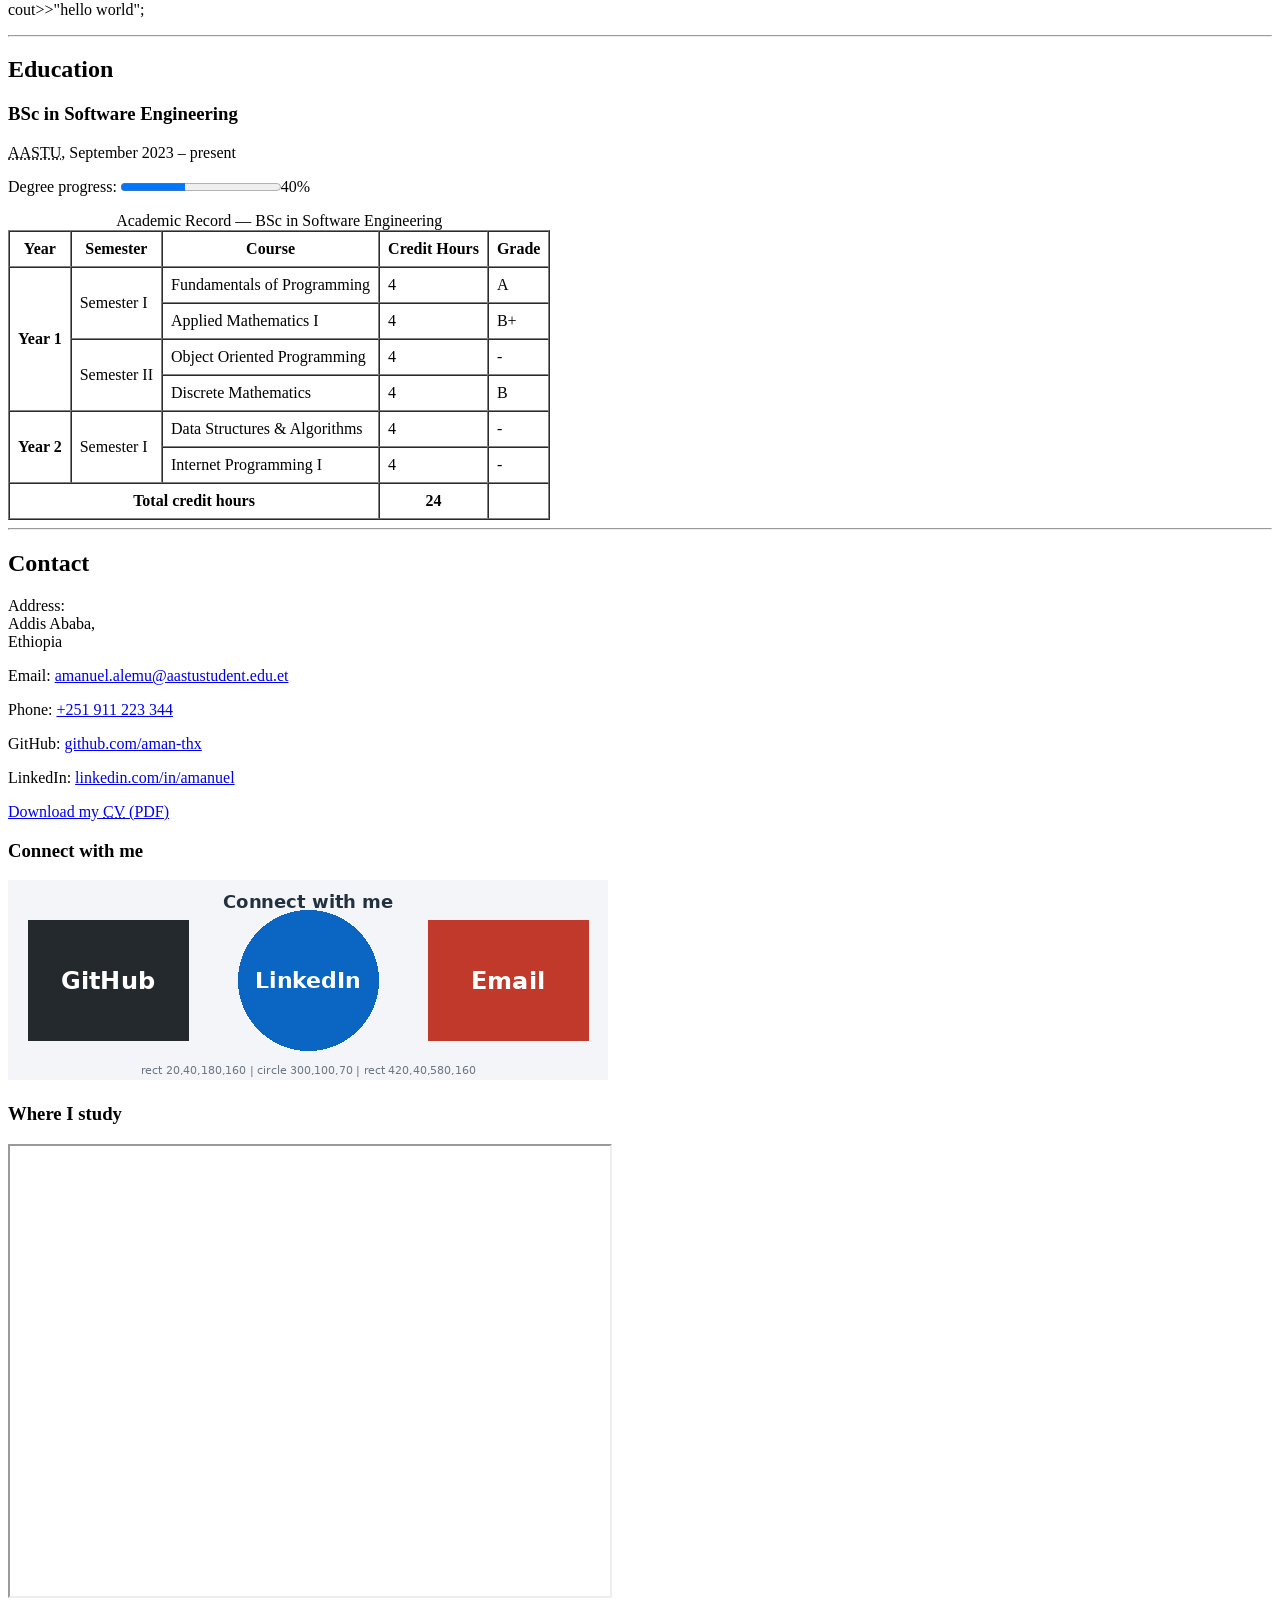
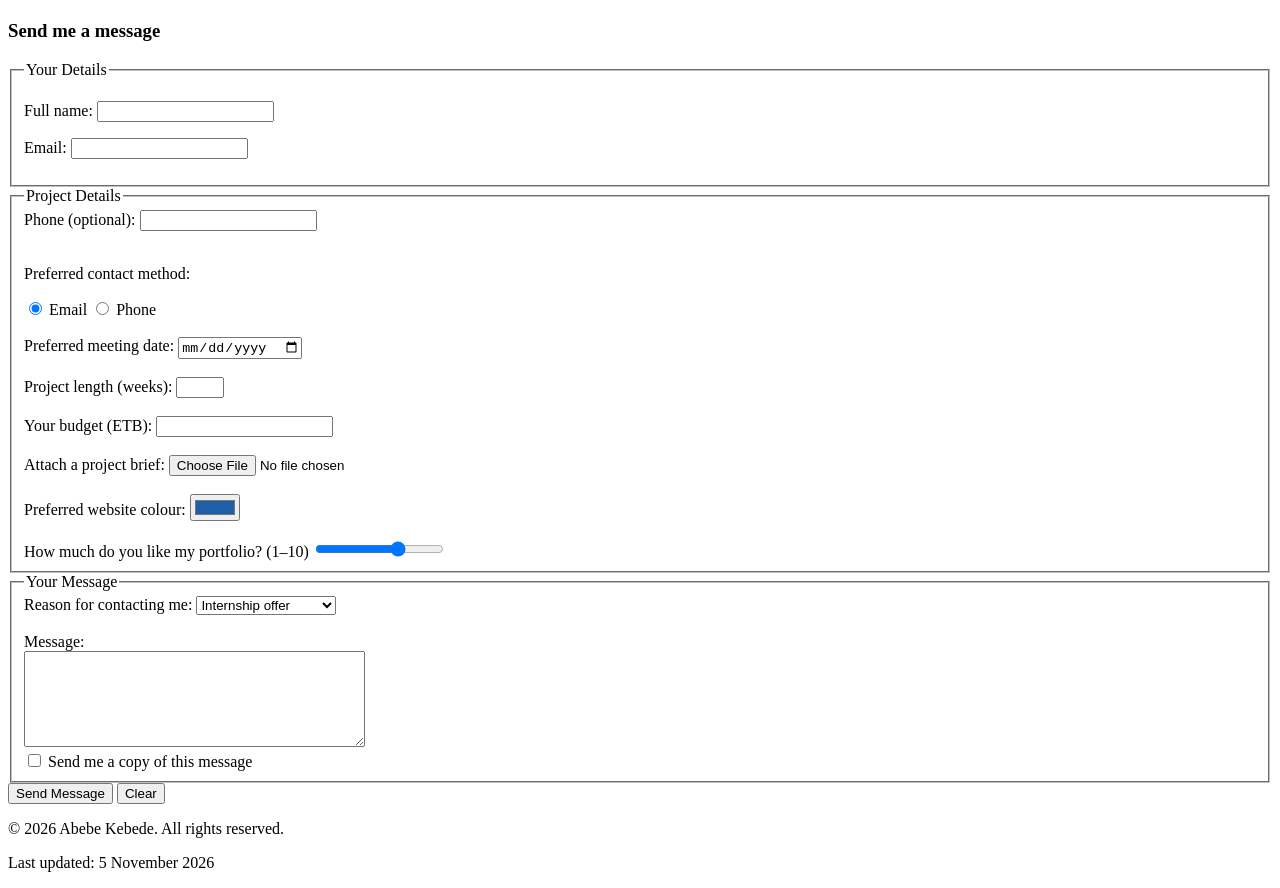
==== commit 4d88490d: "Dates, abbreviations, HTML entities" ====
--- a/index.html
+++ b/index.html
@@ -41,6 +41,7 @@
 <p>Languages I have used: <b>Python</b>, <b>C++</b> and <i>a little</i>  
 JavaScript.</p>  
 <p>Fun fact: I drink 2 litres of H<sub>2</sub>O while coding every day.</p> 
+<p>My favourite tag is &lt;main&gt;, because it tells the browser where the important content is &amp; helps screen readers.</p>
 <h3>Hear my introduction</h3>
 <audio controls>
 <source src="media/intro.mp3" type="audio/mpeg">
@@ -75,7 +76,7 @@
 </li>
 <li>Web Development
 <ul type="circle">
-<li>HTML</li>
+<li><abbr title="HyperText Markup Language">HTML</abbr></li>
 <li>CSS (learning)</li>
 <li>JavaScript (next)</li>
 </ul>
@@ -88,10 +89,11 @@
 </li>
 </ul>
 <h3>Skill Levels</h3>
-<p>HTML <meter min="0" max="100" value="80">80%</meter> 80%</p>
+<p>HTML <meter min="0" max="100" value="40">40%</meter> 40%</p>
 <p>Python <meter min="0" max="100" value="70">70%</meter> 70%</p>
-<p>JavaScript <meter min="0" max="100" low="30" high="70" optimum="90" value="20">20%</meter> 20%</p>
+<p>JavaScript <meter min="0" max="100" low="30" high="70" optimum="90" value="90">90%</meter> 90%</p>
 <p>C++ <meter min="0" max="100" value="65">65%</meter> 65%</p>
+<p>Go <meter min="0" max="100" value="60">60%</meter> 60%</p>
 <hr>
 
 <h3>My Learning Roadmap</h3>
@@ -135,7 +137,7 @@
 
 
 <h3>Student Management System</h3>
-<p>a console based student Management System for registering and Managing studens at AASTU</p>
+<p>a console based student Management System for registering and Managing studens at <abbr title="Addis Ababa Science and Technology University">AASTU</abbr></p>
 <h3>My First Program</h3>  
 <p>The first thing I wrote in Python was <code>print("Hello, World!")</code>.  
 Later I wrote this loop:</p>  
@@ -149,8 +151,8 @@
 <hr>
 <h2 id="education">Education</h2>
 <h3>BSc in Software Engineering</h3>
-<p>Addis Ababa Science and Technology University, 2023 – present</p>
-<p>Degree progress: <progress max="100" value="40">40%</progress> 40%</p>
+<p><abbr title="Addis Ababa Science and Technology University">AASTU</abbr>, <time datetime="2023-09">September 2023</time> – present</p>
+<p>Degree progress: <progress max="100" value="40">40%</progress>40%</p>
 
 
 
@@ -216,11 +218,11 @@
 <h2 id="contact">Contact</h2>
 <p>Address:<br>Addis Ababa,<br>Ethiopia</p>
 <p>Email: <a href="mailto:amanuel.alemu@aastustudent.edu.etc">amanuel.alemu@aastustudent.edu.et</a></p>
-<p>Phone: <a href="tel:+251902643509">+251 902 643 509</a></p>
+<p>Phone: <a href="tel:+251911223344">+251&nbsp;911&nbsp;223&nbsp;344</a></p>
 <p>GitHub: <a href="https://github.com/aman-thx">github.com/aman-thx</a></p>
 <p>LinkedIn: <a
 href="https://www.linkedin.com/in/amanuel">linkedin.com/in/amanuel</a></p>
-<p><a href="files/cv.pdf" download>Download my CV (PDF)</a></p>
+<p><a href="files/cv.pdf" download>Download my <abbr title="Curriculum Vitae">CV</abbr> (PDF)</a></p>
 
 
 <h3>Connect with me</h3>
@@ -246,7 +248,7 @@
 
 <section id="message">
 <h3>Send me a message</h3>
-<form action="thank-you.html" method="post" enctype="multipart/form-data">
+<form action="thank-you.html" method="get" enctype="multipart/form-data">
 <fieldset>
 <legend>Your Details</legend>
 <p>
@@ -311,7 +313,8 @@
 </section>
 </main>
 <footer>
-<p>&copy; 2026 Amanuel Alemu. Built with HTML5.</p>
+<p>&copy; 2026 Abebe Kebede. All rights reserved.</p>
+<p>Last updated: <time datetime="2026-11-05">5 November 2026</time></p>
 </footer>
 </body>
 </html>
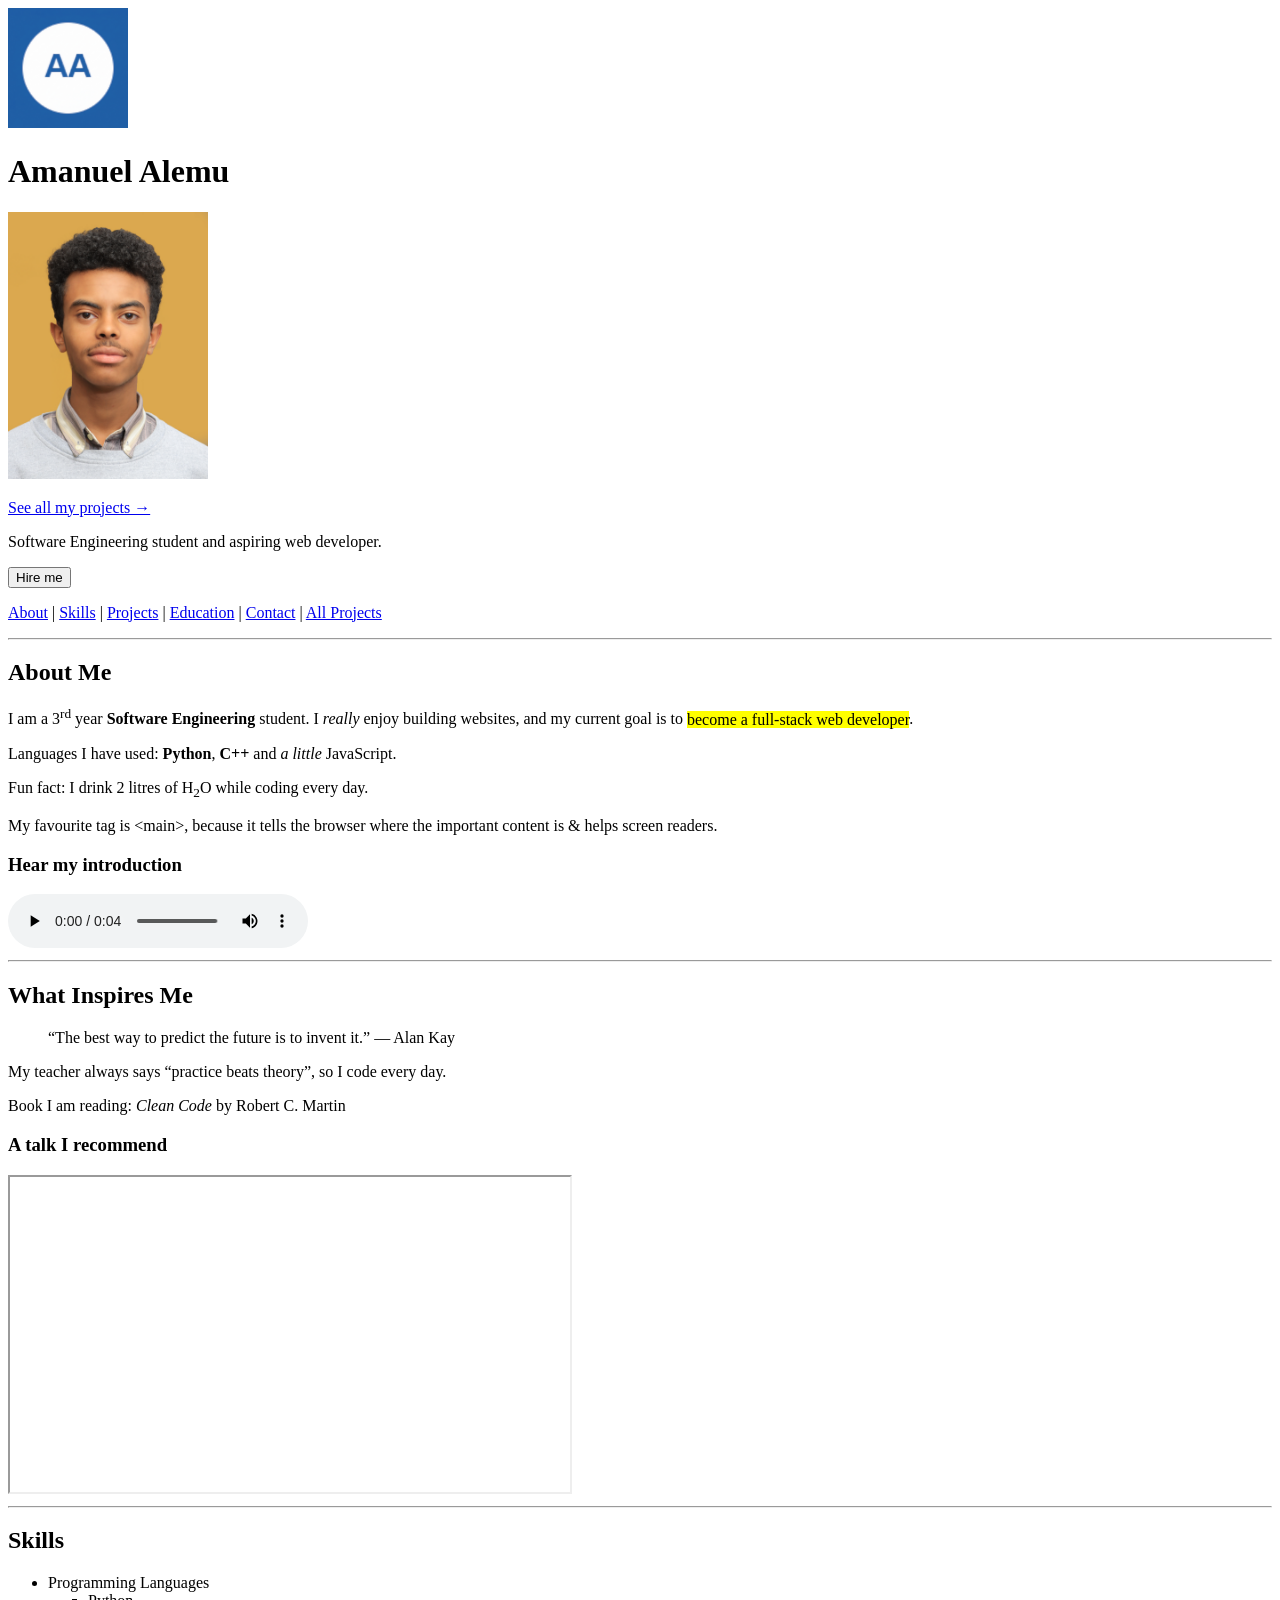
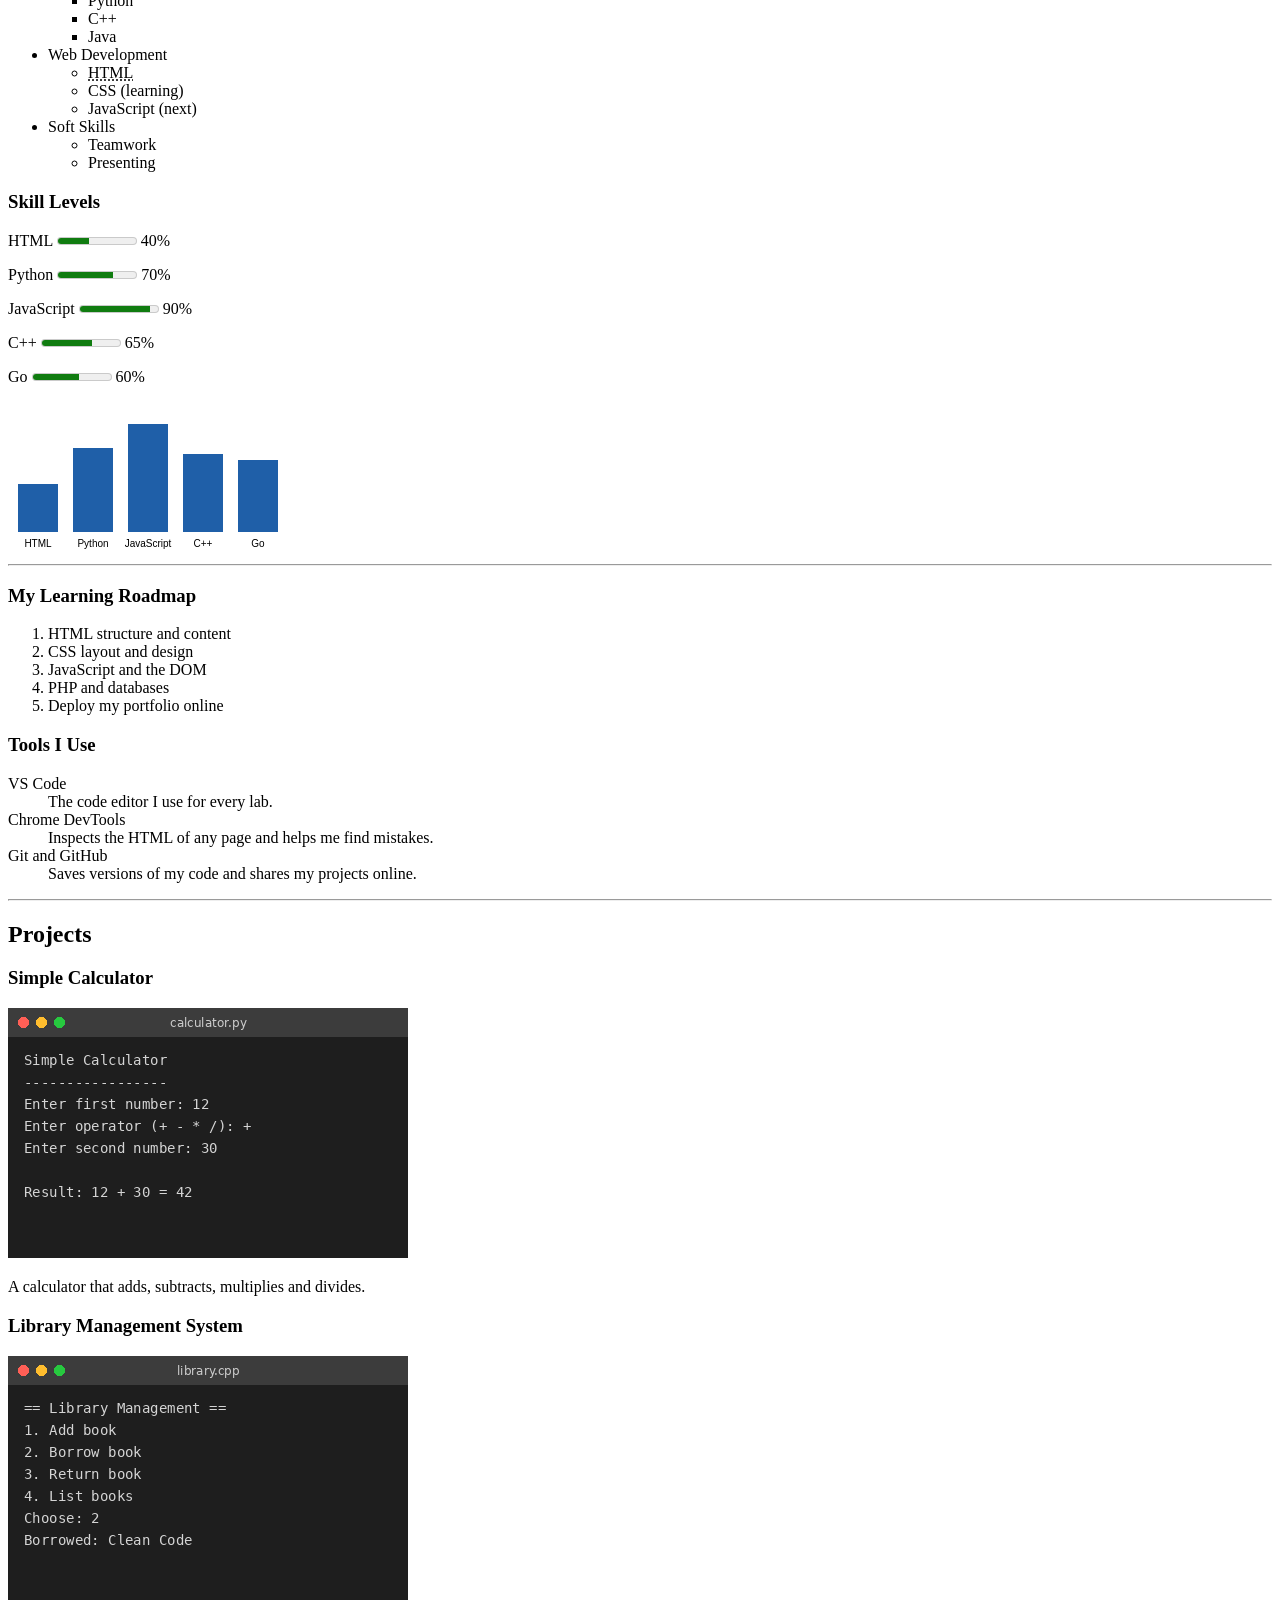
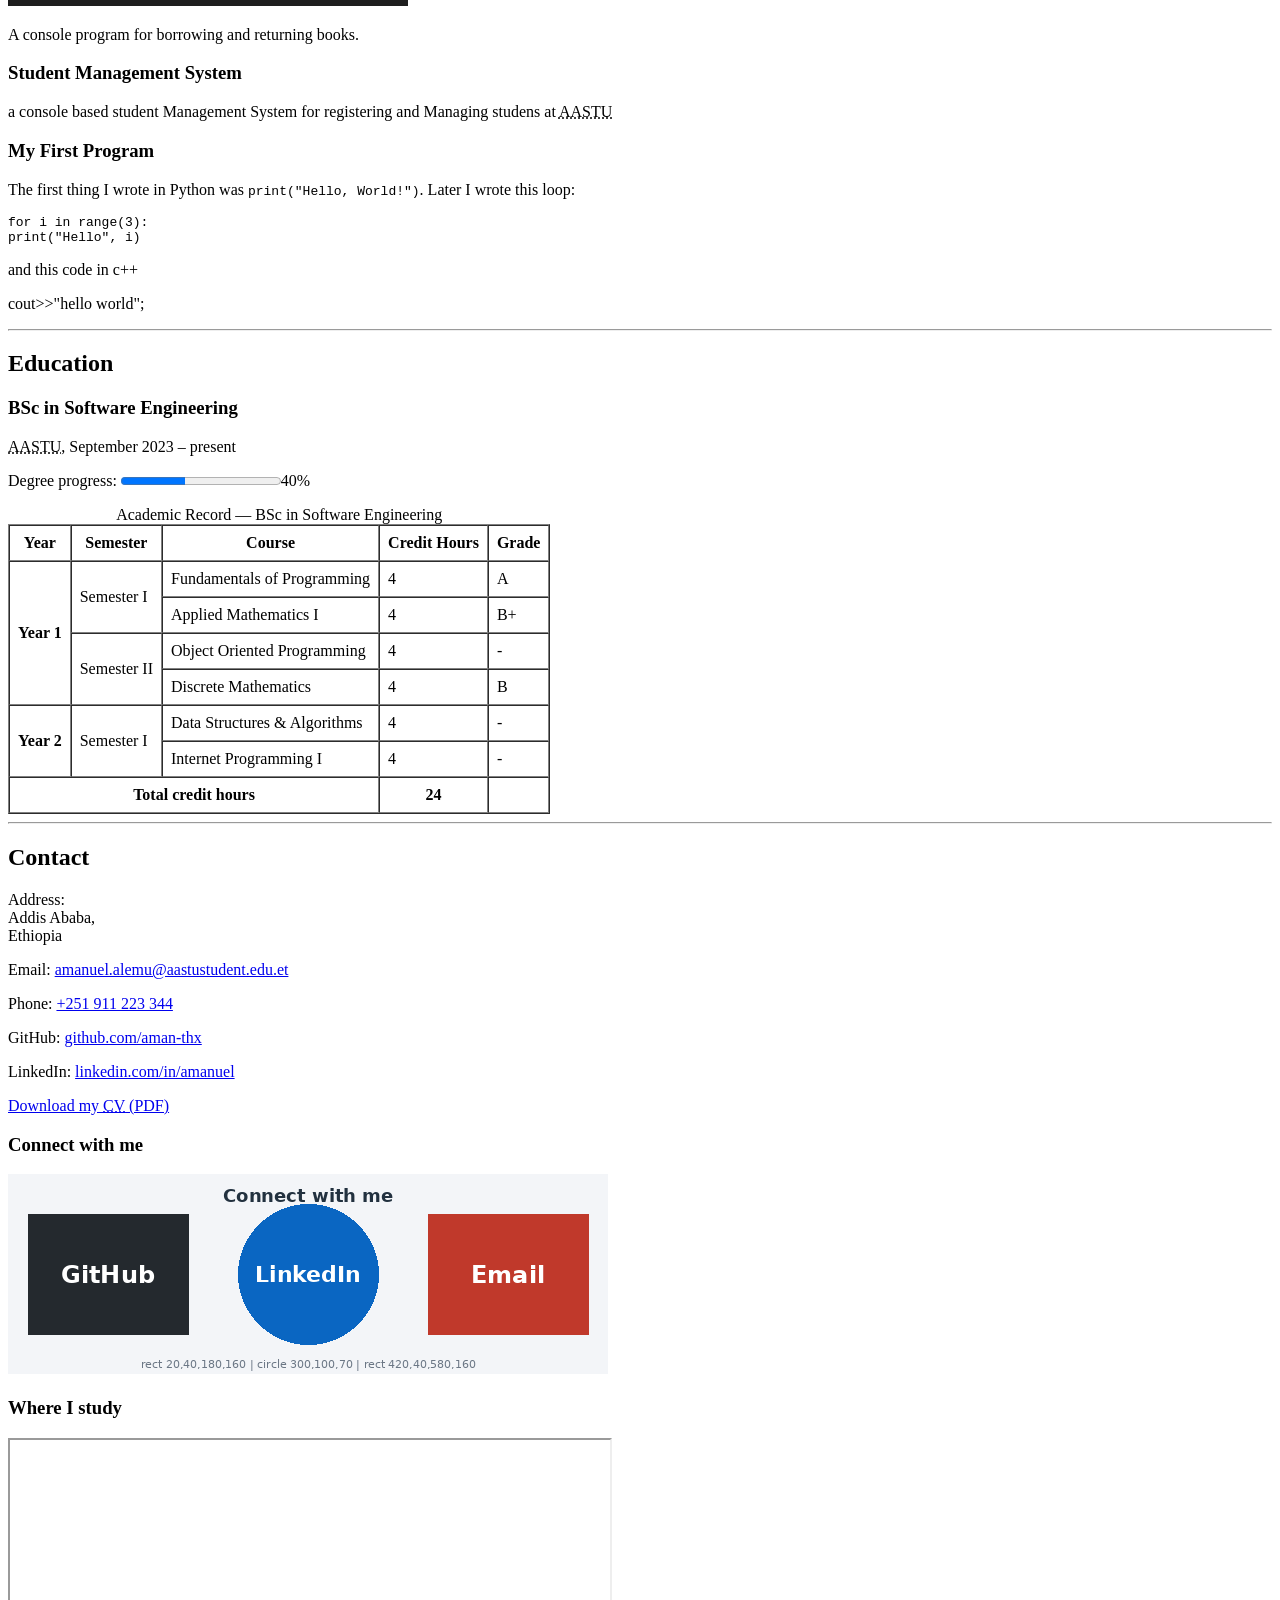
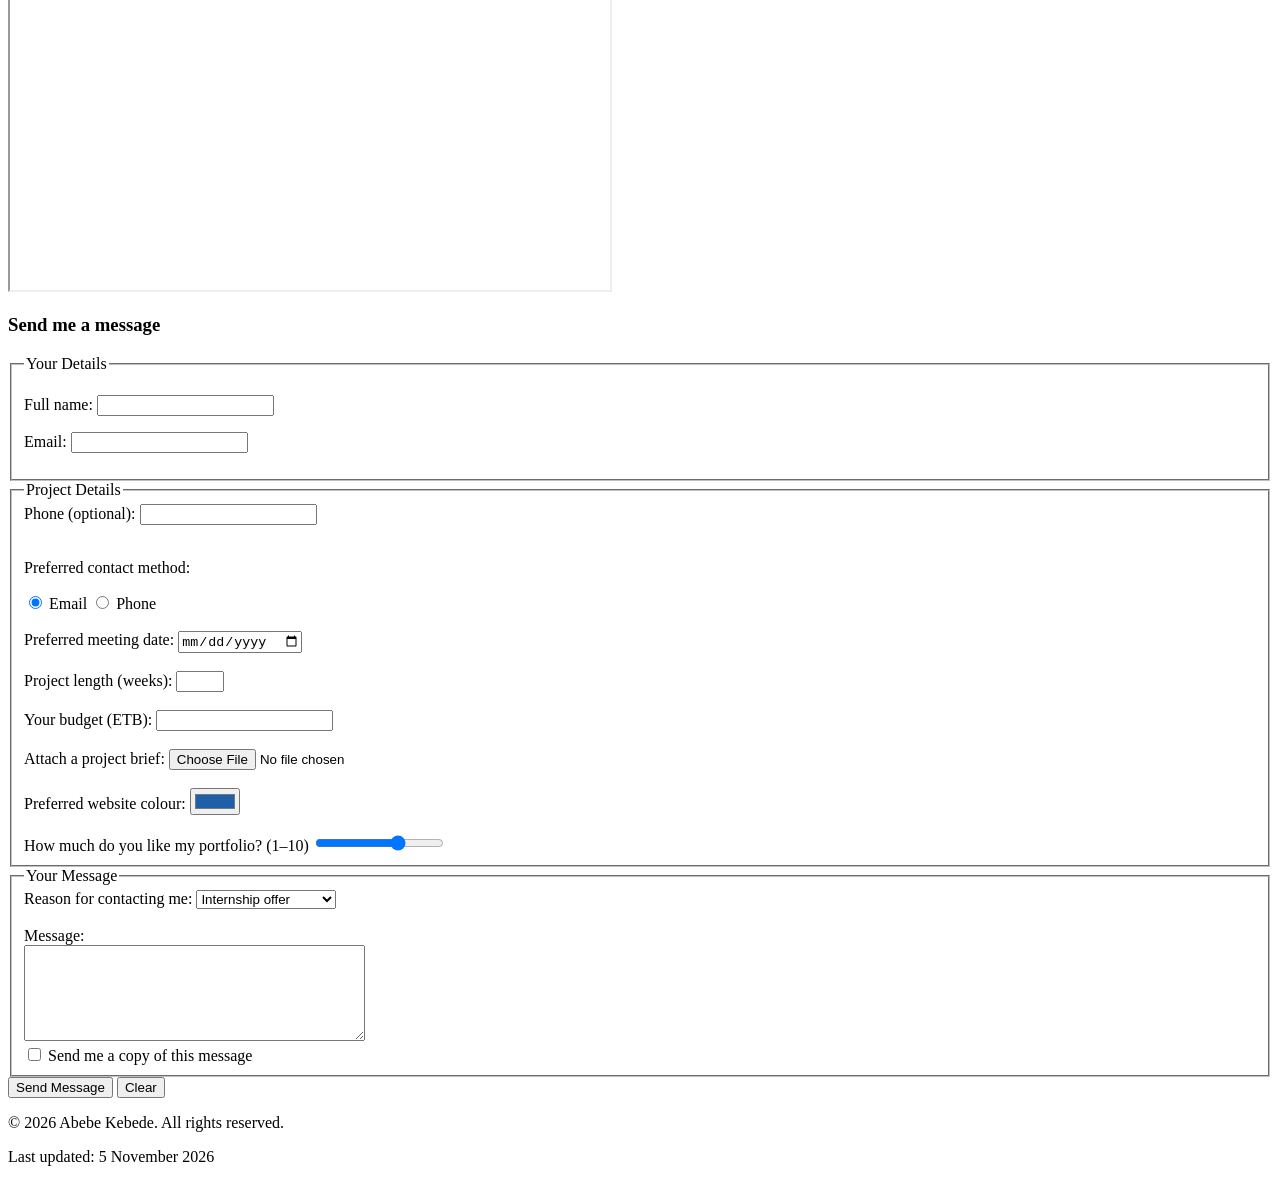
==== commit 4e72c39d: "Canvas: draw your logo" ====
--- a/index.html
+++ b/index.html
@@ -9,6 +9,7 @@
 </head>
 <body>
 <header>
+<img src="images/favicon.png" alt="Abebe Kebede logo" width="120" height="120">
 <h1>Amanuel Alemu</h1>
 <img src="images/IMG_1204.JPG" alt="profile photo" title="Amanuel Alemu" width="200">
 <p><a href="projects.html">See all my projects →</a></p>
@@ -94,6 +95,7 @@
 <p>JavaScript <meter min="0" max="100" low="30" high="70" optimum="90" value="90">90%</meter> 90%</p>
 <p>C++ <meter min="0" max="100" value="65">65%</meter> 65%</p>
 <p>Go <meter min="0" max="100" value="60">60%</meter> 60%</p>
+<canvas id="skills-chart" width="300" height="150">Skill levels chart</canvas>
 <hr>
 
 <h3>My Learning Roadmap</h3>
@@ -316,5 +318,29 @@
 <p>&copy; 2026 Abebe Kebede. All rights reserved.</p>
 <p>Last updated: <time datetime="2026-11-05">5 November 2026</time></p>
 </footer>
+<script>
+const chartCanvas = document.getElementById("skills-chart");
+const chartContext = chartCanvas.getContext("2d");
+const skills = [
+    { name: "HTML", value: 40 },
+    { name: "Python", value: 70 },
+    { name: "JavaScript", value: 90 },
+    { name: "C++", value: 65 },
+    { name: "Go", value: 60 }
+];
+const barWidth = 40;
+const barGap = 15;
+skills.forEach((skill, index) => {
+    const height = skill.value * 1.2;
+    const x = 10 + index * (barWidth + barGap);
+    const y = 130 - height;
+    chartContext.fillStyle = "#1f5fa8";
+    chartContext.fillRect(x, y, barWidth, height);
+    chartContext.fillStyle = "#000";
+    chartContext.font = "10px sans-serif";
+    chartContext.textAlign = "center";
+    chartContext.fillText(skill.name, x + barWidth / 2, 145);
+});
+</script>
 </body>
 </html>
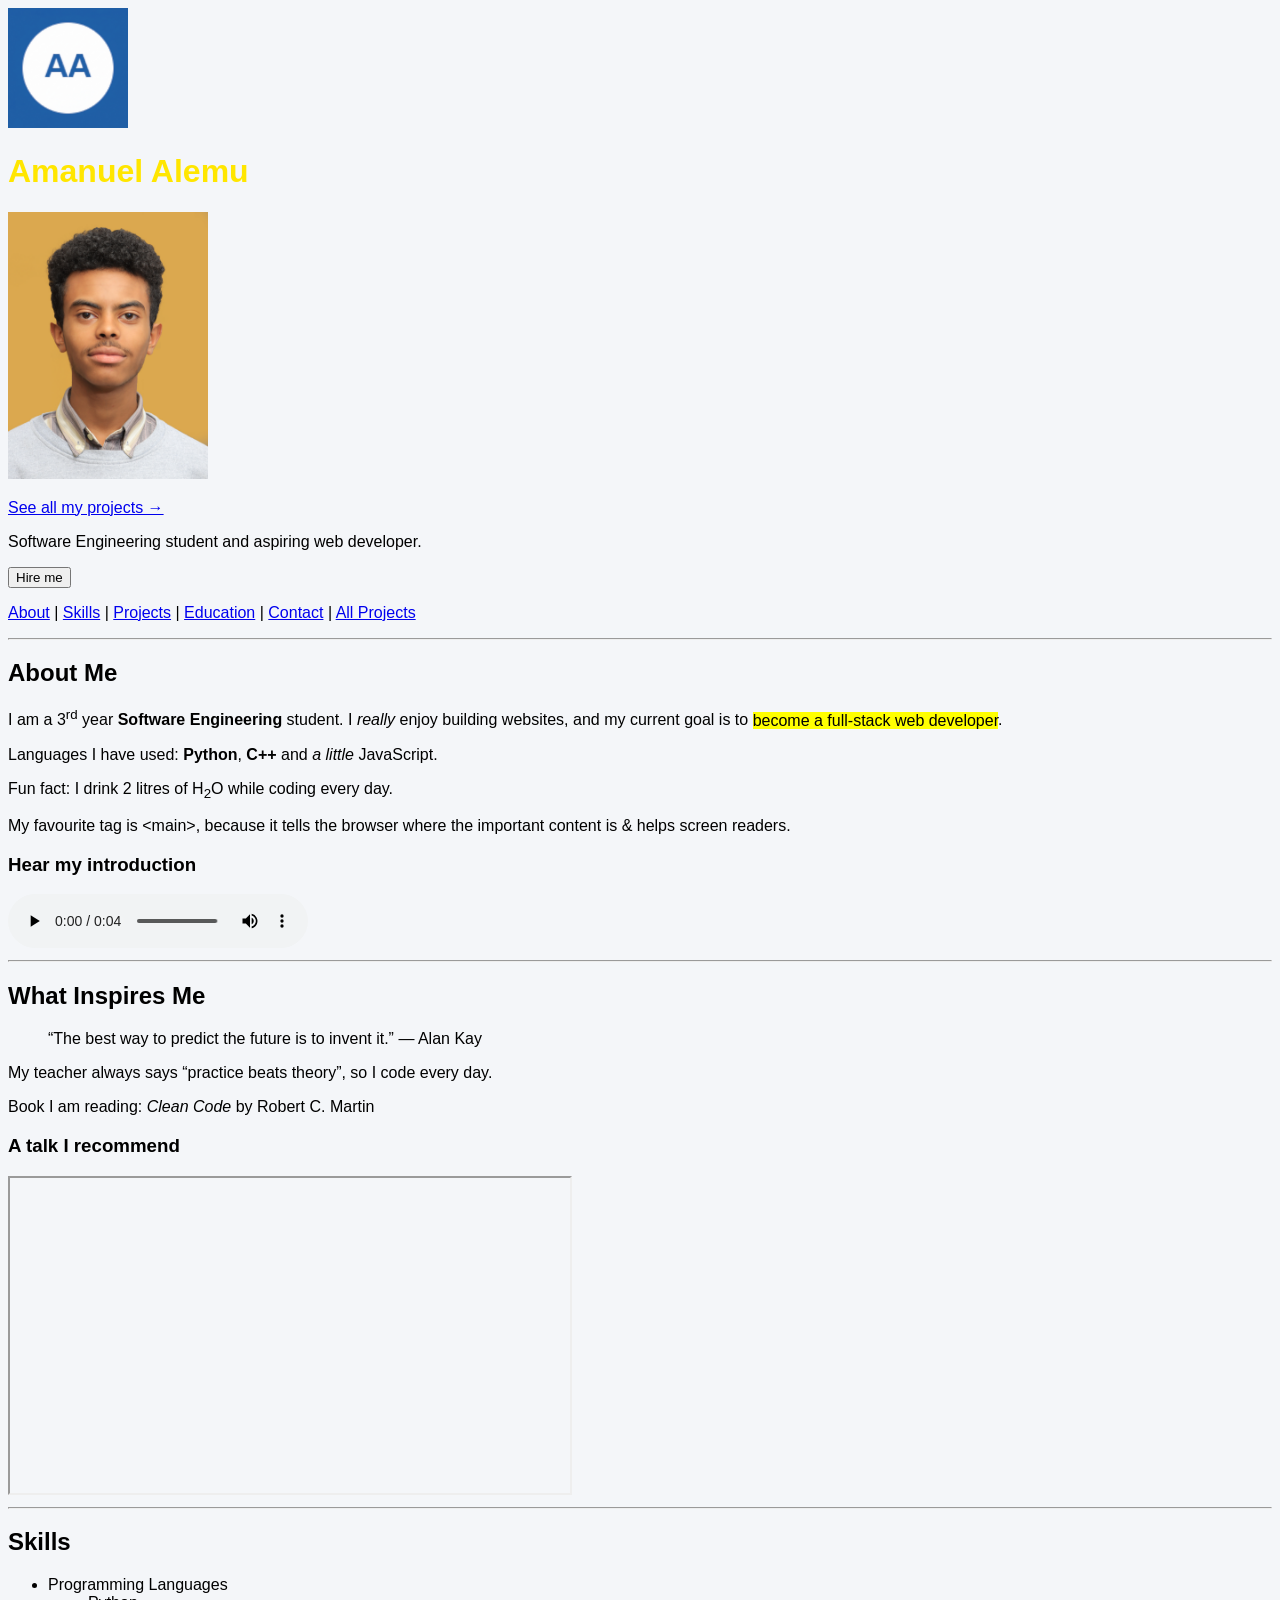
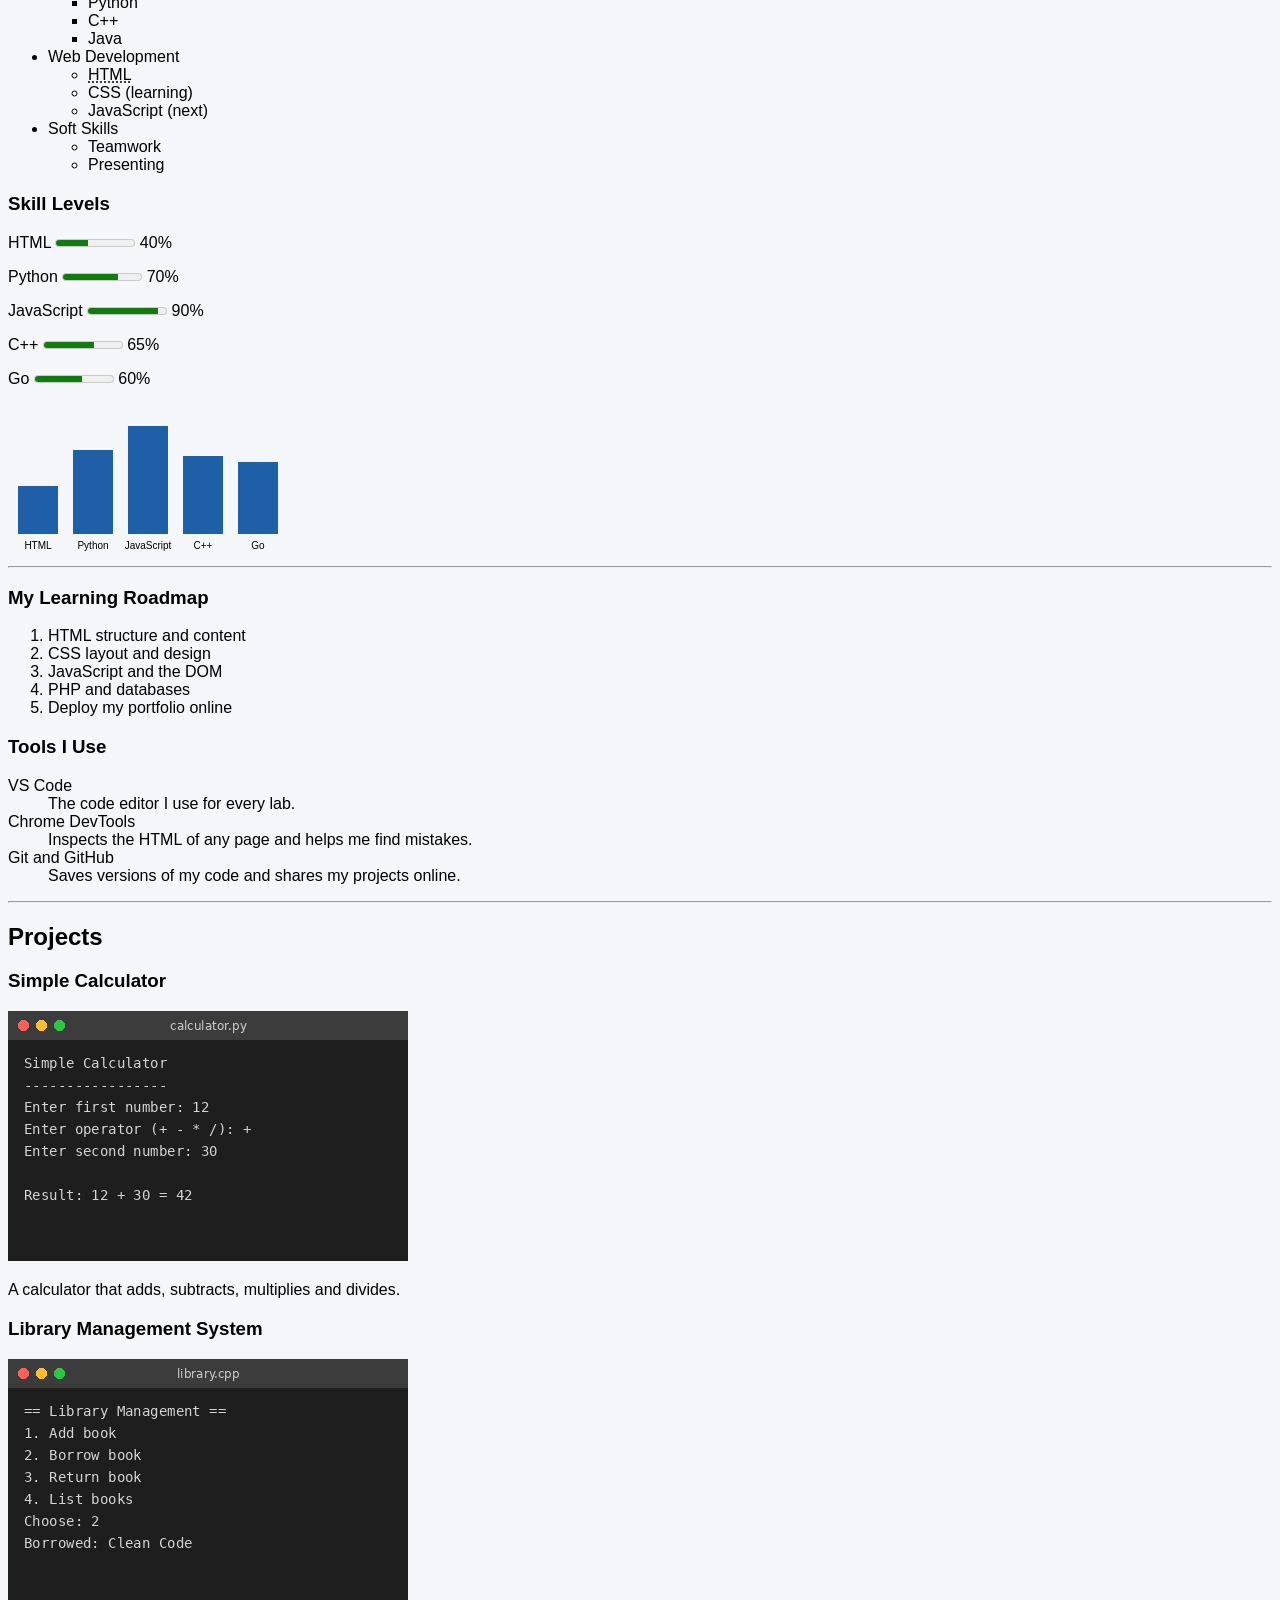
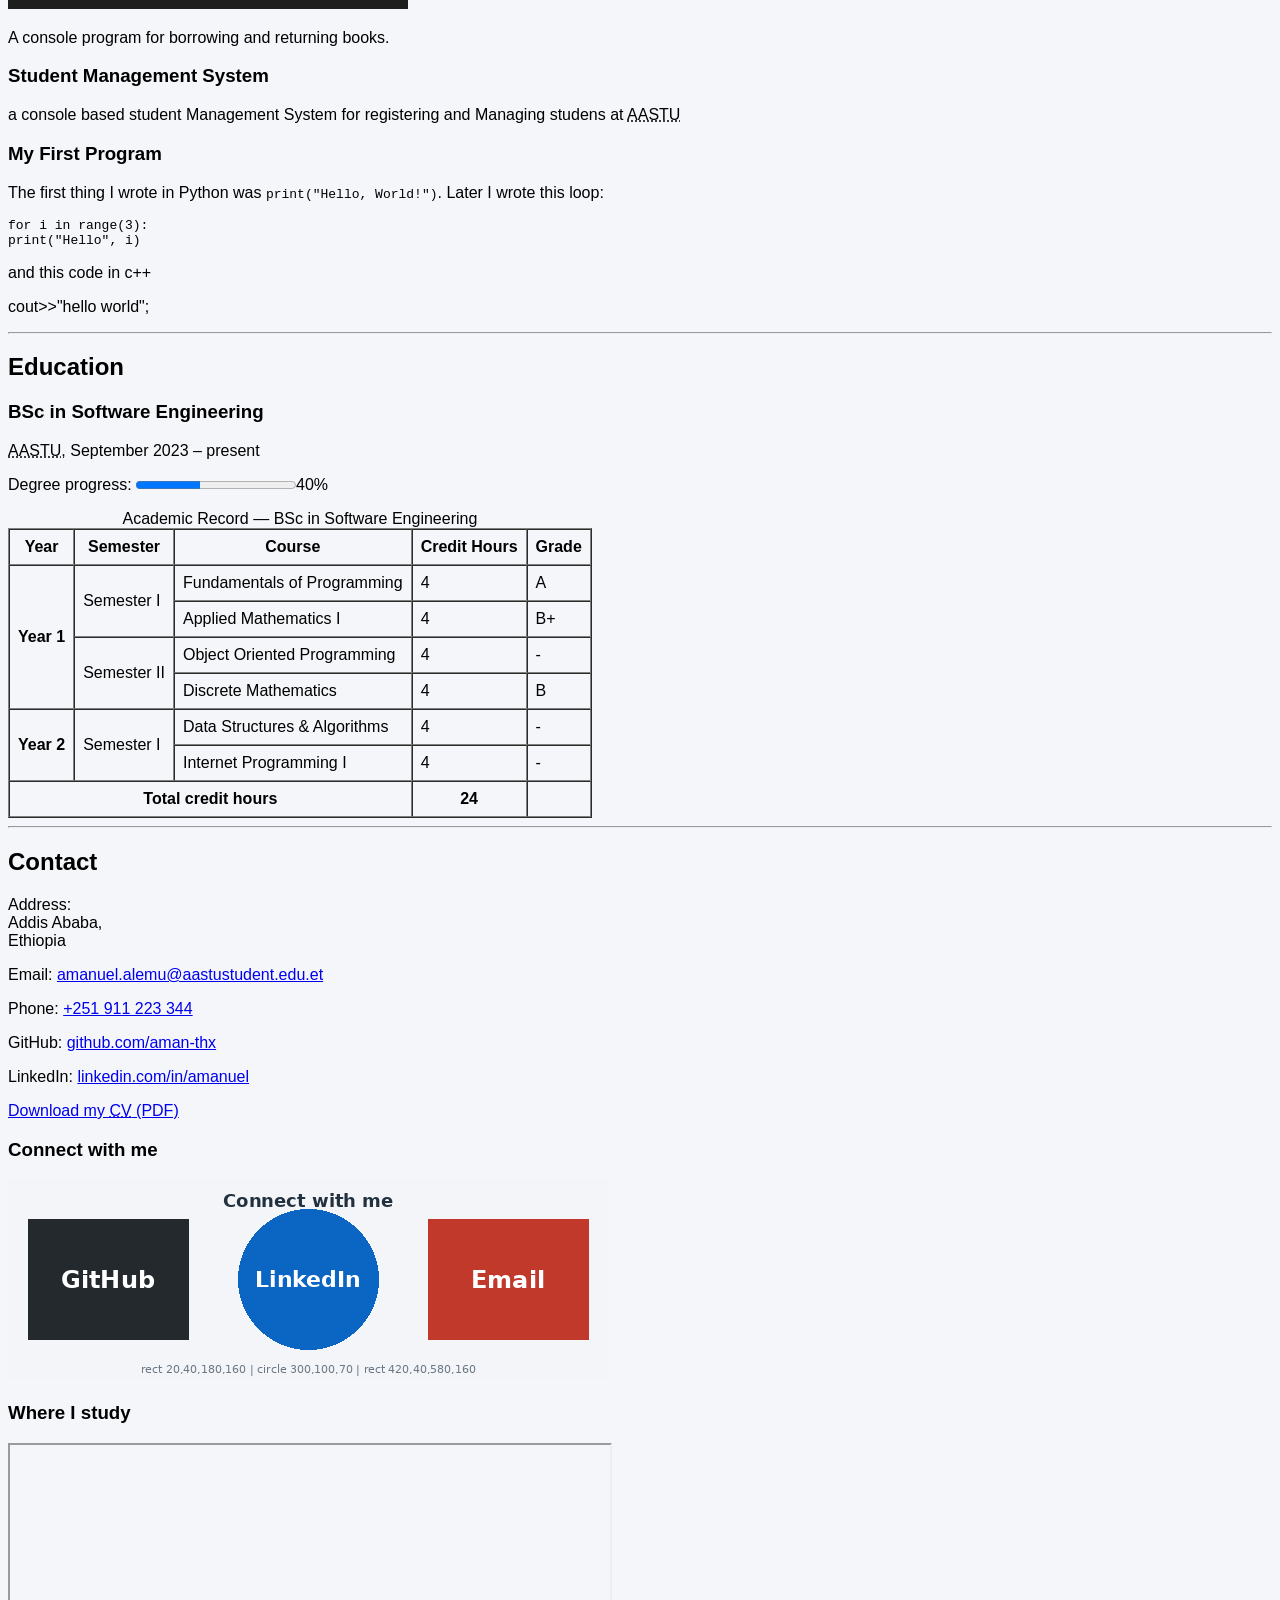
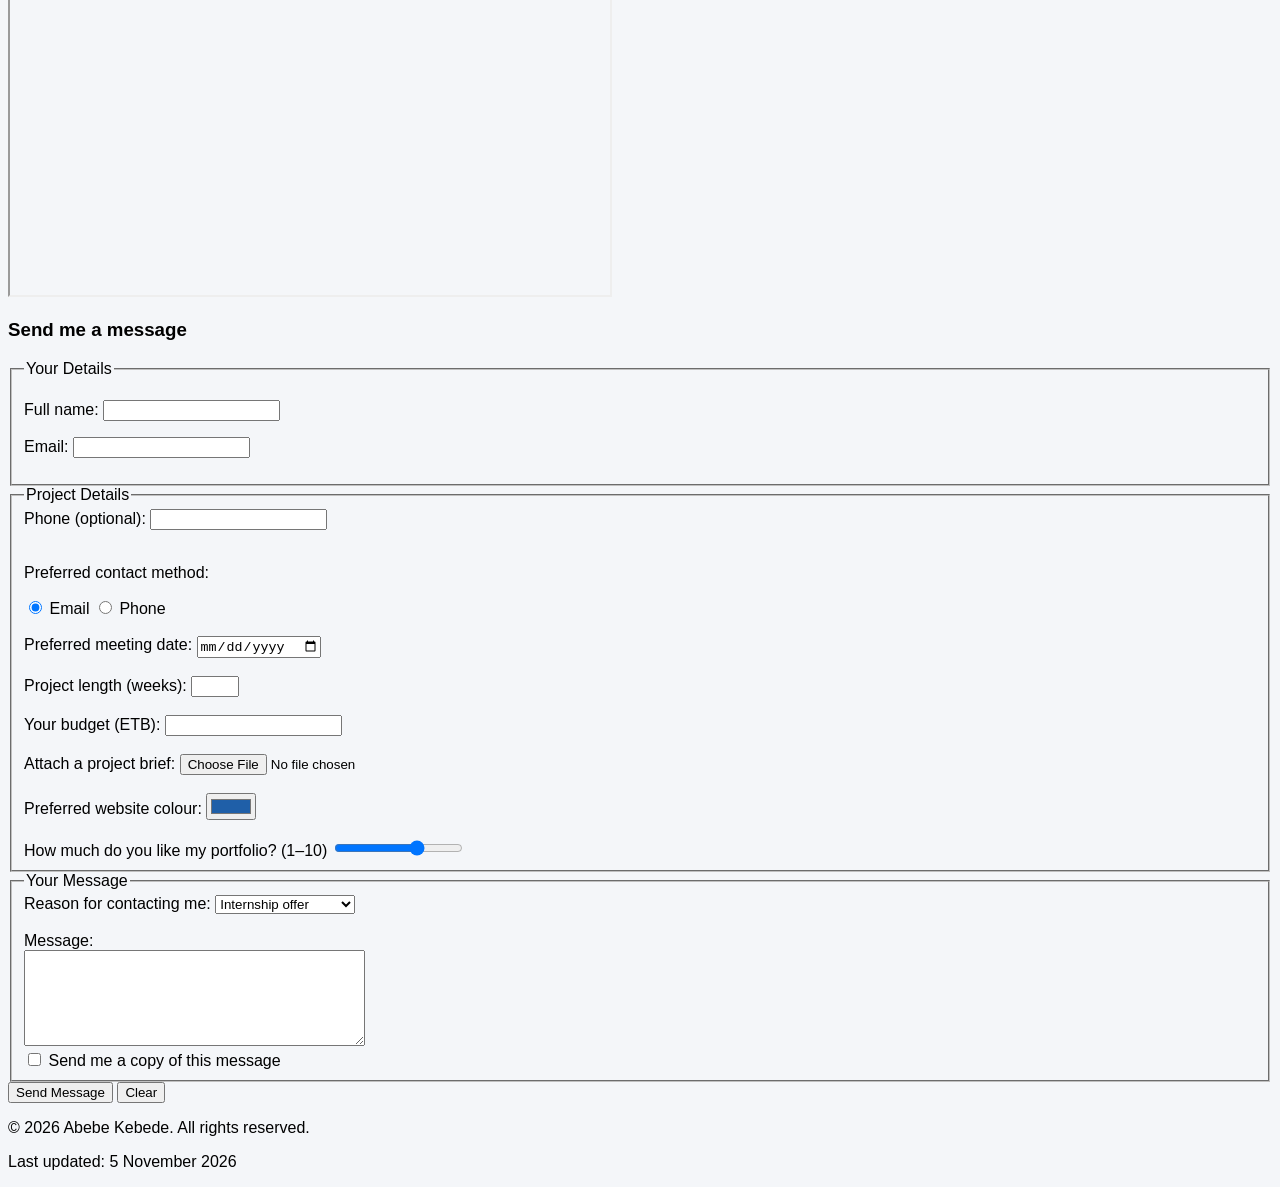
==== commit e94e781c: "Adding CSS, syntax, comments, the cascade" ====
--- a/index.html
+++ b/index.html
@@ -4,6 +4,7 @@
     <meta charset="UTF-8">
     <meta name="viewport" content="width=device-width, initial-scale=1.0">
     <title>Amanuel Alemu | portfolio</title>
+    <link rel="stylesheet" href="css/style.css">
     <link rel="icon" type="image/png" href="images/favicon.png">
 
 </head>
--- a/css/style.css
+++ b/css/style.css
@@ -0,0 +1,8 @@
+
+body {
+background-color:  #f4f6f9; /* very light grey-blue */
+font-family: Arial, sans-serif;
+}
+h1 {
+color: rgb(255, 230, 0); /* test colour, replaced in Lab 16 */
+}
